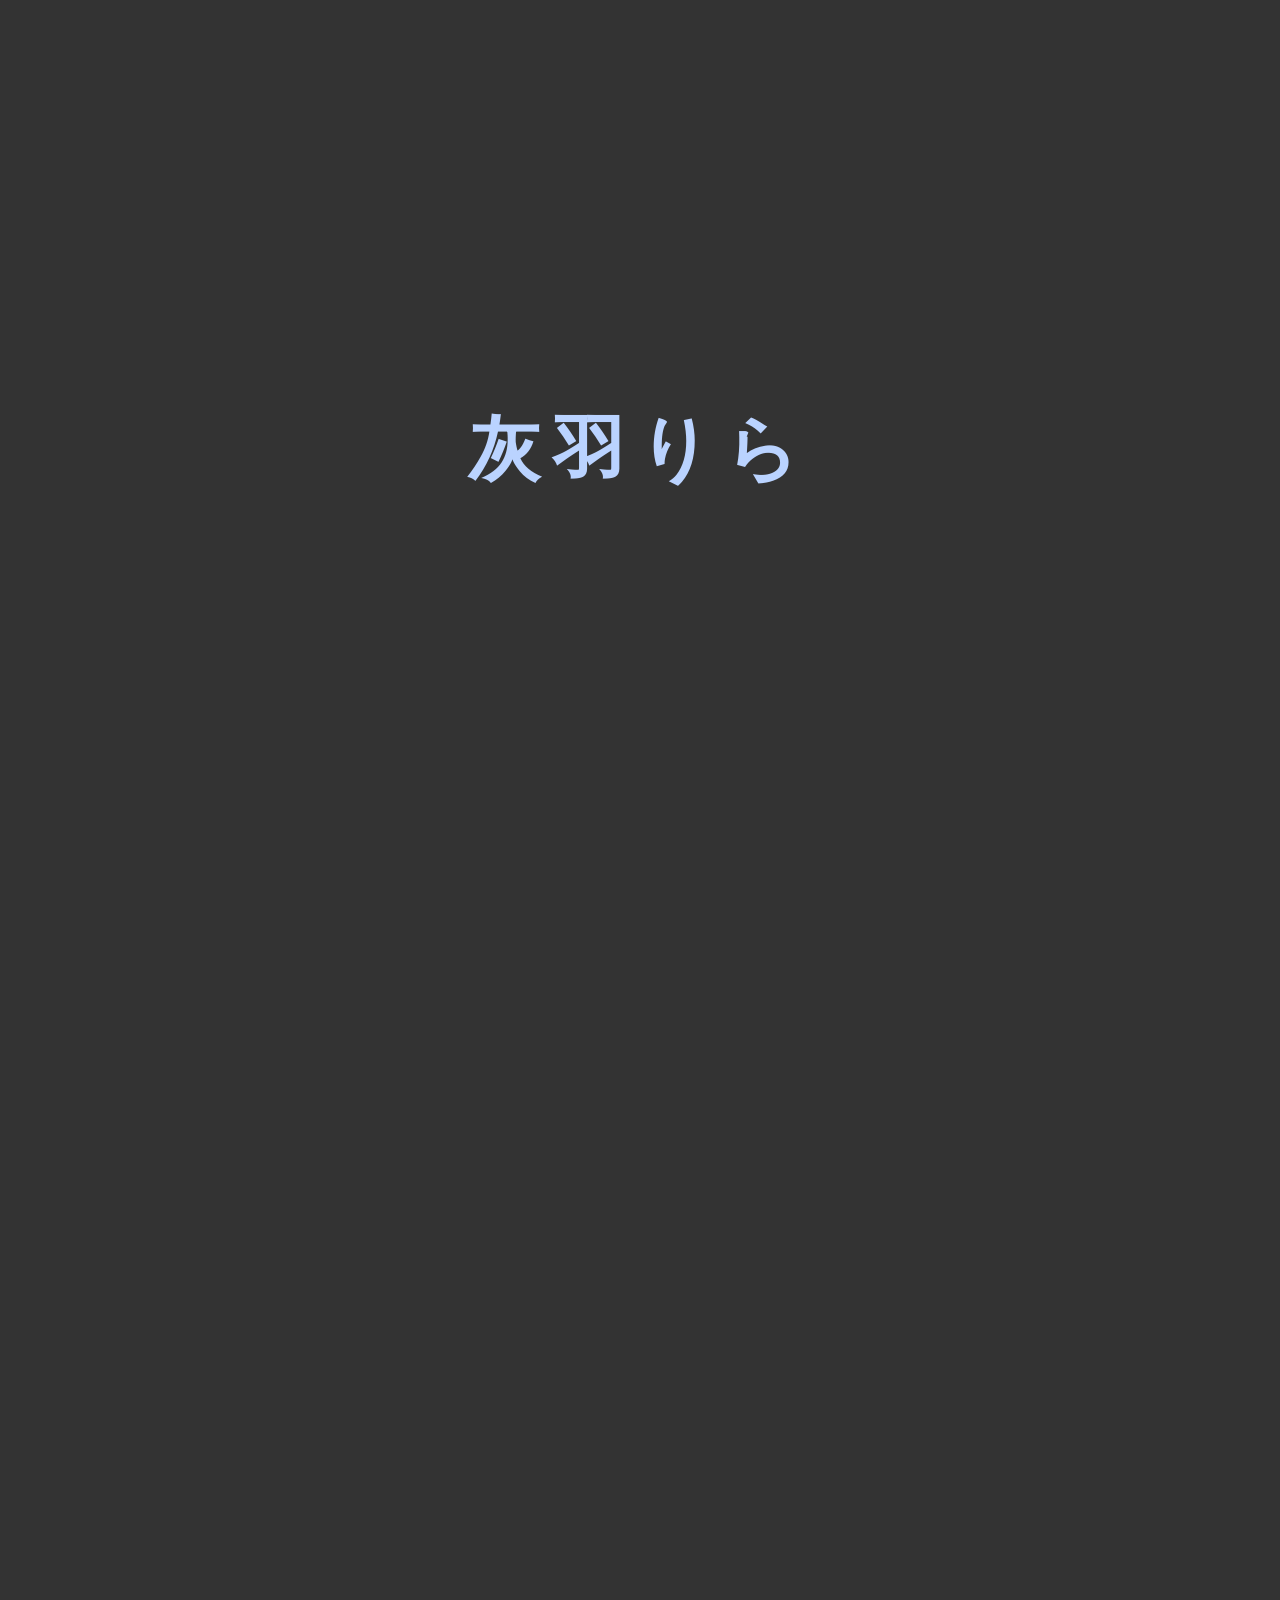
==== index.html @ 58bb19dc "<ホームページ>灰羽りら　HaibaRira;　<対応内容>改修; <詳細>htmlファイル名の変更" ====
<!DOCTYPE html>
<html lang="ja">
<head>
  <meta charset="UTF-8">
  <meta name="viewport" content="width=device-width, initial-scale=1.0">
  <meta name="description" content="天使見習いVTuber、灰羽りらの公式サイト。プロフィールや配信、SNS情報を紹介します。">
  <title>灰羽りら | Official Site</title>
  <link rel="stylesheet" href="./style.css">
  <script src="./script.js" defer></script>
</head>
<body>

  <!-- 追加：最初に表示するイントロ画面 -->
  <div id="intro" aria-label="灰羽りら">
    <p>灰羽りら</p>
  </div>

  <!-- メインコンテンツ -->
  <div id="main-content">

    <!-- ヘッダー -->
    <header class="site-header">
      <a class="logo" href="#home">灰羽りら</a>

      <nav class="global-nav" aria-label="メインナビゲーション">
        <a href="#profile">PROFILE</a>
        <a href="#content">CONTENT</a>
        <a href="#sns">SNS</a>
      </nav>
    </header>

    <main>
      <!-- メインビジュアル：画像2枚をスライド表示 -->
      <section class="hero" id="home" aria-label="メインビジュアル">
        <div class="hero-slides">
          <img
            src="./images/top_bg_01.png"
            class="hero-slide active"
            alt="灰羽りらのメインビジュアル1"
          >
          <img
            src="./images/top_bg_02.png"
            class="hero-slide"
            alt="灰羽りらのメインビジュアル2"
          >
        </div>

        <!-- 追加：画像下部20％に名前を表示 -->
        <div class="hero-name-band">
          <img src="./images/name.png" alt="灰羽りら">
        </div>
      </section>

      <!-- PROFILE -->
      <section class="section profile-section" id="profile">
        <div class="section-heading">
          <p class="section-subtitle">ANGEL IN TRAINING</p>
          <h2>PROFILE</h2>
        </div>

        <div class="profile-content">
          <div class="profile-image">
            <img src="./images/prf_image.png" alt="灰羽りらのプロフィール画像">
          </div>

          <div class="profile-details">
            <h3>灰羽りら</h3>

            <p class="profile-introduction">
              名前はフィル。<br>
              天界を離れて人間界へやってきた天使見習い。<br>
              人間界で配信をするための名は、灰羽りら。<br>
              慣れない文化に戸惑いながらも、日々を過ごしている。<br>
              たくさんの人との出会いを通して、自分だけの魔法を探す旅の途中。<br>
              今日も小さな一歩を踏み出している。
            </p>

            <p class="profile-catchcopy">
              天使見習いとして、あなたに小さな魔法と笑顔を届けます。
            </p>

            <dl class="profile-list">
              <div>
                <dt>本名</dt>
                <dd>フィル</dd>
              </div>
              <div>
                <dt>活動名</dt>
                <dd>灰羽りら（はいばりら）</dd>
              </div>
              <div>
                <dt>年齢</dt>
                <dd>不明</dd>
              </div>
              <div>
                <dt>誕生日</dt>
                <dd>11月11日</dd>
              </div>
              <div>
                <dt>身長</dt>
                <dd>150cm</dd>
              </div>
              <div>
                <dt>体重</dt>
                <dd>40kg前後</dd>
              </div>
              <div>
                <dt>趣味</dt>
                <dd>ゲーム</dd>
              </div>
              <div>
                <dt>好きなもの</dt>
                <dd>ここに好きなものを記載</dd>
              </div>
              <div>
                <dt>嫌いなもの</dt>
                <dd>ここに嫌いなものを記載</dd>
              </div>
            </dl>
          </div>
        </div>
      </section>

      <!-- CONTENT -->
      <section class="section content-section" id="content">
        <div class="section-heading">
          <p class="section-subtitle">WHAT I DO</p>
          <h2>CONTENT</h2>
        </div>

        <div class="content-grid">
          <a class="content-card" href="#sns">
            <span class="content-number">01</span>
            <h3>VIDEO</h3>
            <p>ゲーム配信や動画はこちら。</p>
            <span class="content-arrow">VIEW MORE →</span>
          </a>

          <a class="content-card" href="#sns">
            <span class="content-number">02</span>
            <h3>GALLERY</h3>
            <p>イラストやビジュアルを紹介。</p>
            <span class="content-arrow">VIEW MORE →</span>
          </a>

          <a class="content-card" href="#sns">
            <span class="content-number">03</span>
            <h3>OTHER</h3>
            <p>その他のお知らせや活動情報。</p>
            <span class="content-arrow">VIEW MORE →</span>
          </a>
        </div>
      </section>

      <!-- SNS -->
      <section class="section sns-section" id="sns">
        <div class="section-heading">
          <p class="section-subtitle">LET'S CONNECT</p>
          <h2>SNS</h2>
        </div>

        <p class="sns-description">
          各SNSで活動情報を発信しています。
        </p>

        <div class="sns-links">
          <!-- hrefを自分のSNSアカウントURLに変更してください -->
          <a href="#" target="_blank" rel="noopener noreferrer">X</a>
          <a href="#" target="_blank" rel="noopener noreferrer">YouTube</a>
          <a href="#" target="_blank" rel="noopener noreferrer">Instagram</a>
        </div>
      </section>
    </main>

    <!-- フッター -->
    <footer class="site-footer">
      <!-- 変更：年号を自動表示 -->
      <p>© <span id="current-year"></span> 灰羽りら. All Rights Reserved.</p>
    </footer>

  </div>
</body>
</html>
---- style.css ----
/* ==============================
   ��{�ݒ�
============================== */
:root {
  --background-color: #333333;
  --text-color: #BAD3FF;
  --accent-color: #8DAFFF;
  --sub-background: #292929;
  --border-color: rgba(186, 211, 255, 0.3);
}

* {
  box-sizing: border-box;
}

html {
  scroll-behavior: smooth;
  scroll-padding-top: 80px;
}

body {
  margin: 0;
  background-color: var(--background-color);
  color: var(--text-color);
  font-family:
    "Noto Sans JP",
    "Yu Gothic",
    "Meiryo",
    sans-serif;
  line-height: 1.8;
}

a {
  color: inherit;
  text-decoration: none;
}

img {
  display: block;
  max-width: 100%;
}

p,
h1,
h2,
h3 {
  margin-top: 0;
}

section {
  scroll-margin-top: 80px;
}

/* ==============================
   �ǉ��F�C���g�����
   �y�[�W���J���čŏ��ɕ\��������
============================== */
#intro {
  position: fixed;
  inset: 0;
  z-index: 1000;
  display: flex;
  align-items: center;
  justify-content: center;
  background-color: var(--background-color);
  color: var(--text-color);
  opacity: 1;
  visibility: visible;
  transition:
    opacity 0.8s ease,
    visibility 0.8s ease;
}

#intro p {
  margin: 0;
  font-size: clamp(2rem, 6vw, 4.5rem);
  font-weight: 600;
  letter-spacing: 0.18em;
  animation: intro-name 1.2s ease both;
}

/* �ǉ��F�C���g���̖��O�A�j���[�V���� */
@keyframes intro-name {
  from {
    opacity: 0;
    transform: translateY(12px);
  }

  to {
    opacity: 1;
    transform: translateY(0);
  }
}

/* �ǉ��F�C���g�����t�F�[�h�A�E�g */
#intro.hide {
  opacity: 0;
  visibility: hidden;
  pointer-events: none;
}

/* �ǉ��F���C����ʂ��C���g����ɕ\�� */
#main-content {
  opacity: 0;
  transition: opacity 0.8s ease;
}

#main-content.show {
  opacity: 1;
}

/* ==============================
   �w�b�_�[
============================== */
.site-header {
  position: relative;
  z-index: 10;
  display: flex;
  align-items: center;
  justify-content: space-between;
  gap: 24px;
  min-height: 76px;
  padding: 16px 6%;
  background-color: var(--background-color);
  border-bottom: 1px solid var(--border-color);
}

.logo {
  flex-shrink: 0;
  font-size: 1.3rem;
  font-weight: 700;
  letter-spacing: 0.08em;
}

.global-nav {
  display: flex;
  align-items: center;
  justify-content: flex-end;
  gap: clamp(16px, 3vw, 40px);
}

.global-nav a {
  position: relative;
  padding: 6px 0;
  font-size: 0.85rem;
  letter-spacing: 0.12em;
  transition: color 0.3s ease;
}

.global-nav a::after {
  position: absolute;
  right: 0;
  bottom: 0;
  left: 0;
  height: 1px;
  background-color: var(--accent-color);
  content: "";
  transform: scaleX(0);
  transform-origin: left;
  transition: transform 0.3s ease;
}

.global-nav a:hover {
  color: #ffffff;
}

.global-nav a:hover::after {
  transform: scaleX(1);
}

/* ==============================
   ���C���r�W���A��
============================== */
.hero {
  position: relative;
  height: 70vh;
  min-height: 540px;
  padding: 0;
  overflow: hidden;
  background-color: #191919;
  border-bottom: 1px solid var(--border-color);
}

/* �ǉ��F�X���C�h�摜�̕\���̈� */
.hero-slides {
  position: absolute;
  inset: 0;
}

/* �ǉ��F�摜���d�˂ăt�F�[�h�؂�ւ� */
.hero-slide {
  position: absolute;
  inset: 0;
  width: 100%;
  height: 100%;
  object-fit: cover;
  object-position: center;
  opacity: 0;
  transition: opacity 1s ease-in-out;
}

.hero-slide.active {
  opacity: 1;
}

/* �ǉ��F�摜����20���ɖ��O��\�� */
.hero-name-band {
  position: absolute;
  top: 80%;
  left: 0;
  z-index: 2;
  display: flex;
  align-items: center;
  justify-content: center;
  width: 100%;
  height: 20%;
  padding: 12px 20px;
  background: linear-gradient(
    to bottom,
    rgba(25, 25, 25, 0.05),
    rgba(25, 25, 25, 0.88)
  );
  text-align: center;
}

.hero-name-band img {
  display: block;
  width: auto;
  height: 75%;
  max-width: 80%;
  object-fit: contain;
}

/* ==============================
   ���ʃZ�N�V����
============================== */
.section {
  padding: 100px 8%;
}

.section-heading {
  margin-bottom: 48px;
  text-align: center;
}

.section-subtitle {
  margin-bottom: 6px;
  color: var(--accent-color);
  font-size: 0.75rem;
  letter-spacing: 0.25em;
}

.section-heading h2 {
  margin-bottom: 0;
  font-size: clamp(2rem, 4vw, 3rem);
  font-weight: 600;
  letter-spacing: 0.16em;
}

/* ==============================
   PROFILE
============================== */
.profile-section {
  background-color: var(--background-color);
}

.profile-content {
  display: grid;
  grid-template-columns: minmax(220px, 0.8fr) minmax(0, 1.2fr);
  align-items: start;
  gap: clamp(32px, 6vw, 80px);
  max-width: 1100px;
  margin: 0 auto;
}

.profile-image {
  overflow: hidden;
  background-color: var(--sub-background);
  border: 1px solid var(--border-color);
}

.profile-image img {
  width: 100%;
  height: auto;
  object-fit: cover;
}

.profile-details h3 {
  margin-bottom: 20px;
  font-size: clamp(1.25rem, 2vw, 1.7rem);
  font-weight: 600;
}

.profile-introduction {
  margin-bottom: 24px;
  color: #eeeeee;
  font-size: 0.95rem;
  line-height: 2.1;
}

.profile-catchcopy {
  margin-bottom: 28px;
  padding: 14px 18px;
  border-left: 3px solid var(--accent-color);
  background-color: rgba(186, 211, 255, 0.06);
  font-size: 0.9rem;
}

.profile-list {
  margin: 0;
  border-top: 1px solid var(--border-color);
}

.profile-list > div {
  display: grid;
  grid-template-columns: 120px minmax(0, 1fr);
  gap: 16px;
  padding: 12px 4px;
}

.profile-list dt {
  color: var(--accent-color);
  font-weight: 600;
}

.profile-list dd {
  margin: 0;
  color: #eeeeee;
  overflow-wrap: anywhere;
}

/* ==============================
   CONTENT
============================== */
.content-section {
  background-color: var(--sub-background);
}

.content-grid {
  display: grid;
  grid-template-columns: repeat(3, minmax(0, 1fr));
  gap: 24px;
  max-width: 1100px;
  margin: 0 auto;
}

.content-card {
  position: relative;
  display: flex;
  flex-direction: column;
  min-height: 250px;
  padding: 30px;
  overflow: hidden;
  border: 1px solid var(--border-color);
  background-color: rgba(255, 255, 255, 0.02);
  transition:
    background-color 0.3s ease,
    border-color 0.3s ease,
    transform 0.3s ease;
}

.content-card:hover {
  transform: translateY(-5px);
  border-color: var(--accent-color);
  background-color: rgba(186, 211, 255, 0.07);
}

.content-number {
  margin-bottom: 22px;
  color: var(--accent-color);
  font-size: 0.8rem;
  letter-spacing: 0.12em;
}

.content-card h3 {
  margin-bottom: 12px;
  font-size: 1.4rem;
  letter-spacing: 0.12em;
}

.content-card p {
  margin-bottom: 24px;
  color: #dddddd;
  font-size: 0.9rem;
}

.content-arrow {
  margin-top: auto;
  font-size: 0.75rem;
  letter-spacing: 0.1em;
}

/* ==============================
   SNS
============================== */
.sns-section {
  text-align: center;
}

.sns-description {
  margin-bottom: 30px;
  color: #eeeeee;
}

.sns-links {
  display: flex;
  flex-wrap: wrap;
  justify-content: center;
  gap: 16px;
}

.sns-links a {
  display: flex;
  align-items: center;
  justify-content: center;
  min-width: 150px;
  min-height: 52px;
  padding: 12px 24px;
  border: 1px solid var(--border-color);
  letter-spacing: 0.08em;
  transition:
    color 0.3s ease,
    background-color 0.3s ease,
    border-color 0.3s ease;
}

.sns-links a:hover {
  color: var(--background-color);
  background-color: var(--text-color);
  border-color: var(--text-color);
}

/* ==============================
   �t�b�^�[
============================== */
.site-footer {
  padding: 24px 6%;
  border-top: 1px solid var(--border-color);
  background-color: #292929;
  text-align: center;
}

.site-footer p {
  margin: 0;
  color: #cccccc;
  font-size: 0.8rem;
  letter-spacing: 0.04em;
}

/* ==============================
   �X�}�[�g�t�H���Ή�
============================== */
@media (max-width: 768px) {
  .site-header {
    flex-direction: column;
    gap: 10px;
    padding: 16px 5%;
  }

  .global-nav {
    flex-wrap: wrap;
    justify-content: center;
    gap: 12px 24px;
  }

  .global-nav a {
    font-size: 0.78rem;
  }

  .hero {
    height: 60vh;
    min-height: 360px;
  }

  .hero-slide {
    object-position: center;
  }

  .section {
    padding: 72px 6%;
  }

  .section-heading {
    margin-bottom: 32px;
  }

  .profile-content {
    grid-template-columns: 1fr;
    gap: 28px;
  }

  .profile-image {
    width: min(100%, 360px);
    margin: 0 auto;
  }

  .profile-list > div {
    grid-template-columns: 100px minmax(0, 1fr);
    gap: 12px;
  }

  .content-grid {
    grid-template-columns: 1fr;
    gap: 16px;
  }

  .content-card {
    min-height: 210px;
  }

  .sns-links {
    flex-direction: column;
    align-items: stretch;
  }

  .sns-links a {
    width: 100%;
  }
}

/* �������T����ݒ�̒[���ł̓A�j���[�V������Z�k */
@media (prefers-reduced-motion: reduce) {
  html {
    scroll-behavior: auto;
  }

  *,
  *::before,
  *::after {
    animation-duration: 0.01ms !important;
    transition-duration: 0.01ms !important;
  }
}
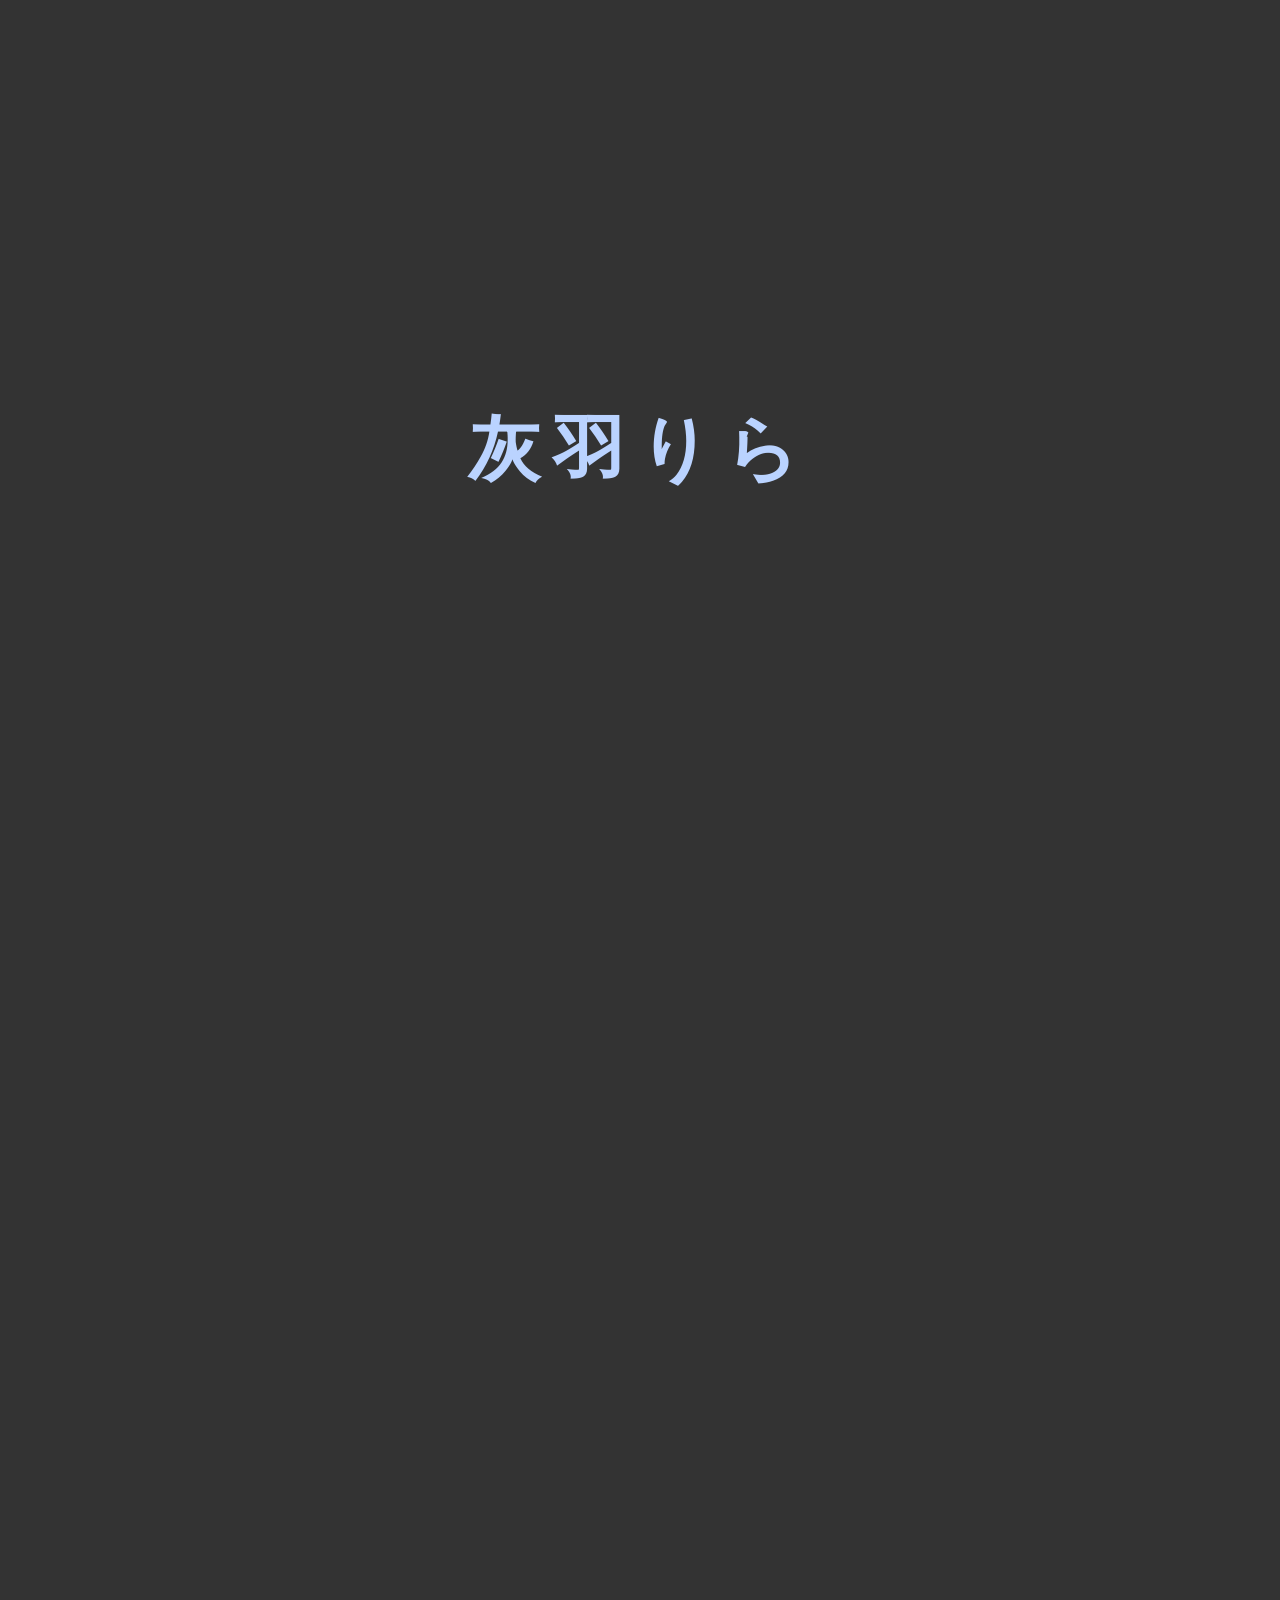
==== commit 1dd04d96: "<ホームページ>灰羽りら　HaibaRira;　<対応内容>改修; <詳細>htmlファイル名の変更" ====
--- a/index.html
+++ b/index.html
@@ -60,7 +60,7 @@
 
         <div class="profile-content">
           <div class="profile-image">
-            <img src="./images/prf_image.png" alt="灰羽りらのプロフィール画像">
+            <img src="./images/prf_whole body.png" alt="灰羽りらのプロフィール画像">
           </div>
 
           <div class="profile-details">
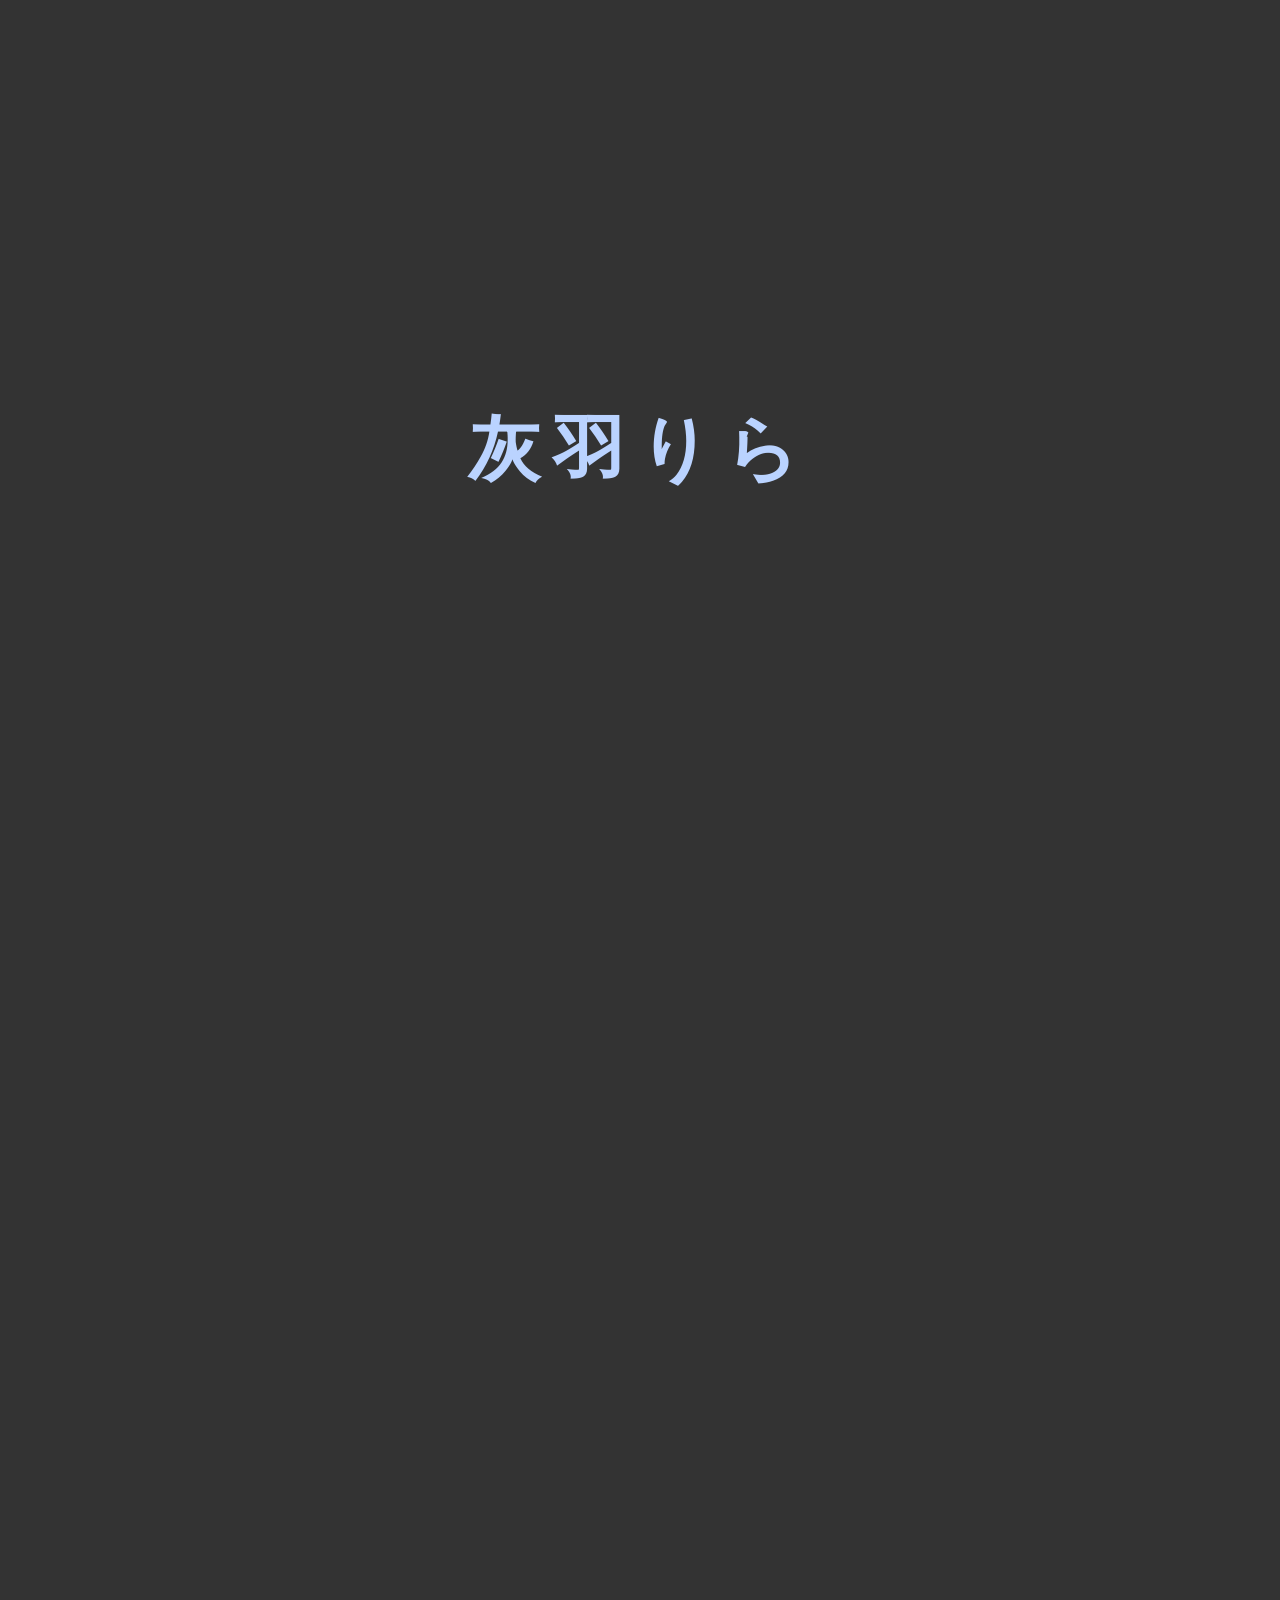
==== commit 958054cd: "<ホームページ>灰羽りら　HaibaRira;　<対応内容>改修; <詳細>大幅に" ====
--- a/index.html
+++ b/index.html
@@ -25,7 +25,18 @@
       <nav class="global-nav" aria-label="メインナビゲーション">
         <a href="#profile">PROFILE</a>
         <a href="#content">CONTENT</a>
-        <a href="#sns">SNS</a>
+        <a href="https://www.youtube.com/@HaibaRira" target="_blank" rel="noopener noreferrer">
+          <img 
+            src="./images/icon_youtube.png"  
+            class="icon_youtube"
+            alt="YouTube">
+        </a>
+        <a href="https://x.com/haibarira?s=11&t=KI-NgCeRI2NvnYK7q0NhXQ" target="_blank" rel="noopener noreferrer">
+          <img 
+            src="./images/icon_X.png"  
+            class="icon_X"
+            alt="X">
+        </a>
       </nav>
     </header>
 
@@ -47,14 +58,13 @@
 
         <!-- 追加：画像下部20％に名前を表示 -->
         <div class="hero-name-band">
-          <img src="./images/name.png" alt="灰羽りら">
+          <img src="./images/name_03.png" alt="灰羽りら">
         </div>
       </section>
 
       <!-- PROFILE -->
       <section class="section profile-section" id="profile">
         <div class="section-heading">
-          <p class="section-subtitle">ANGEL IN TRAINING</p>
           <h2>PROFILE</h2>
         </div>
 
@@ -64,7 +74,9 @@
           </div>
 
           <div class="profile-details">
-            <h3>灰羽りら</h3>
+            <h3>灰羽りら
+              <span class="profile-kana">Haiba Rira</span>
+            </h3>
 
             <p class="profile-introduction">
               名前はフィル。<br>
@@ -73,10 +85,6 @@
               慣れない文化に戸惑いながらも、日々を過ごしている。<br>
               たくさんの人との出会いを通して、自分だけの魔法を探す旅の途中。<br>
               今日も小さな一歩を踏み出している。
-            </p>
-
-            <p class="profile-catchcopy">
-              天使見習いとして、あなたに小さな魔法と笑顔を届けます。
             </p>
 
             <dl class="profile-list">
@@ -132,14 +140,14 @@
           <a class="content-card" href="#sns">
             <span class="content-number">01</span>
             <h3>VIDEO</h3>
-            <p>ゲーム配信や動画はこちら。</p>
+            <p>ゲーム配信や動画。</p>
             <span class="content-arrow">VIEW MORE →</span>
           </a>
 
           <a class="content-card" href="#sns">
             <span class="content-number">02</span>
             <h3>GALLERY</h3>
-            <p>イラストやビジュアルを紹介。</p>
+            <p>イラストやビジュアル。</p>
             <span class="content-arrow">VIEW MORE →</span>
           </a>
 
@@ -155,19 +163,12 @@
       <!-- SNS -->
       <section class="section sns-section" id="sns">
         <div class="section-heading">
-          <p class="section-subtitle">LET'S CONNECT</p>
           <h2>SNS</h2>
         </div>
 
-        <p class="sns-description">
-          各SNSで活動情報を発信しています。
-        </p>
-
         <div class="sns-links">
-          <!-- hrefを自分のSNSアカウントURLに変更してください -->
-          <a href="#" target="_blank" rel="noopener noreferrer">X</a>
-          <a href="#" target="_blank" rel="noopener noreferrer">YouTube</a>
-          <a href="#" target="_blank" rel="noopener noreferrer">Instagram</a>
+          <a href="https://www.youtube.com/@HaibaRira" target="_blank" rel="noopener noreferrer">YouTube</a>
+          <a href="https://x.com/haibarira?s=11&t=KI-NgCeRI2NvnYK7q0NhXQ" target="_blank" rel="noopener noreferrer">X</a>
         </div>
       </section>
     </main>
--- a/style.css
+++ b/style.css
@@ -113,16 +113,20 @@
    �w�b�_�[
 ============================== */
 .site-header {
-  position: relative;
+  position: absolute;
+  top: 0;
+  left: 0;
   z-index: 10;
   display: flex;
   align-items: center;
   justify-content: space-between;
   gap: 24px;
+  width: 100%;
   min-height: 76px;
   padding: 16px 6%;
-  background-color: var(--background-color);
-  border-bottom: 1px solid var(--border-color);
+  background-color: rgba(25, 25, 25, 0.25);
+  border-bottom: 1px solid rgba(186, 211, 255, 0.2);
+  color: #ffffff;
 }
 
 .logo {
@@ -168,6 +172,20 @@
   transform: scaleX(1);
 }
 
+.icon_youtube {
+  width: 42px;
+  height: 33px;
+  display: block;
+  background-repeat: no-repeat;
+}
+
+.icon_X {
+  width: 25px;
+  height: 18px;
+  display: block;
+  background-repeat: no-repeat;
+}
+
 /* ==============================
    ���C���r�W���A��
 ============================== */
@@ -175,6 +193,7 @@
   position: relative;
   height: 70vh;
   min-height: 540px;
+  margin-top: 0;
   padding: 0;
   overflow: hidden;
   background-color: #191919;
@@ -214,7 +233,7 @@
   justify-content: center;
   width: 100%;
   height: 20%;
-  padding: 12px 20px;
+  padding: 0;
   background: linear-gradient(
     to bottom,
     rgba(25, 25, 25, 0.05),
@@ -225,9 +244,9 @@
 
 .hero-name-band img {
   display: block;
-  width: auto;
-  height: 75%;
-  max-width: 80%;
+  width: 80%;
+  height: 95%;
+  max-width: 100%;
   object-fit: contain;
 }
 
@@ -239,21 +258,14 @@
 }
 
 .section-heading {
-  margin-bottom: 48px;
+  margin-bottom: 30px;
   text-align: center;
-}
-
-.section-subtitle {
-  margin-bottom: 6px;
-  color: var(--accent-color);
-  font-size: 0.75rem;
-  letter-spacing: 0.25em;
 }
 
 .section-heading h2 {
   margin-bottom: 0;
-  font-size: clamp(2rem, 4vw, 3rem);
-  font-weight: 600;
+  font-size: clamp(1.2rem, 2.5vw, 1.75rem);
+  font-weight: 500;
   letter-spacing: 0.16em;
 }
 
@@ -275,20 +287,29 @@
 
 .profile-image {
   overflow: hidden;
-  background-color: var(--sub-background);
-  border: 1px solid var(--border-color);
 }
 
 .profile-image img {
-  width: 100%;
+  width: 70%;
   height: auto;
   object-fit: cover;
 }
 
 .profile-details h3 {
   margin-bottom: 20px;
-  font-size: clamp(1.25rem, 2vw, 1.7rem);
-  font-weight: 600;
+  font-size: clamp(2.5rem, 4vw, 3.4rem);
+  font-weight: 500;
+  padding: 14px 18px;
+  border-left: 3px solid var(--accent-color);
+  background-color: rgba(186, 211, 255, 0.06);
+}
+
+.profile-kana {
+  margin-left: 2px;
+  font-size: clamp(1.1rem, 1.8vw, 1.5rem);
+  font-weight: 400;
+  vertical-align: baseline;
+  letter-spacing: 0.08em;
 }
 
 .profile-introduction {
@@ -296,14 +317,6 @@
   color: #eeeeee;
   font-size: 0.95rem;
   line-height: 2.1;
-}
-
-.profile-catchcopy {
-  margin-bottom: 28px;
-  padding: 14px 18px;
-  border-left: 3px solid var(--accent-color);
-  background-color: rgba(186, 211, 255, 0.06);
-  font-size: 0.9rem;
 }
 
 .profile-list {
@@ -395,11 +408,8 @@
 ============================== */
 .sns-section {
   text-align: center;
-}
-
-.sns-description {
-  margin-bottom: 30px;
-  color: #eeeeee;
+  padding-top: 30px;
+  padding-bottom: 70px;
 }
 
 .sns-links {
@@ -452,6 +462,7 @@
 ============================== */
 @media (max-width: 768px) {
   .site-header {
+    position: relative;
     flex-direction: column;
     gap: 10px;
     padding: 16px 5%;
@@ -492,6 +503,11 @@
   .profile-image {
     width: min(100%, 360px);
     margin: 0 auto;
+  }
+
+  .profile-kana {
+    font-size: 1.1rem;
+    margin-left: 8px;
   }
 
   .profile-list > div {
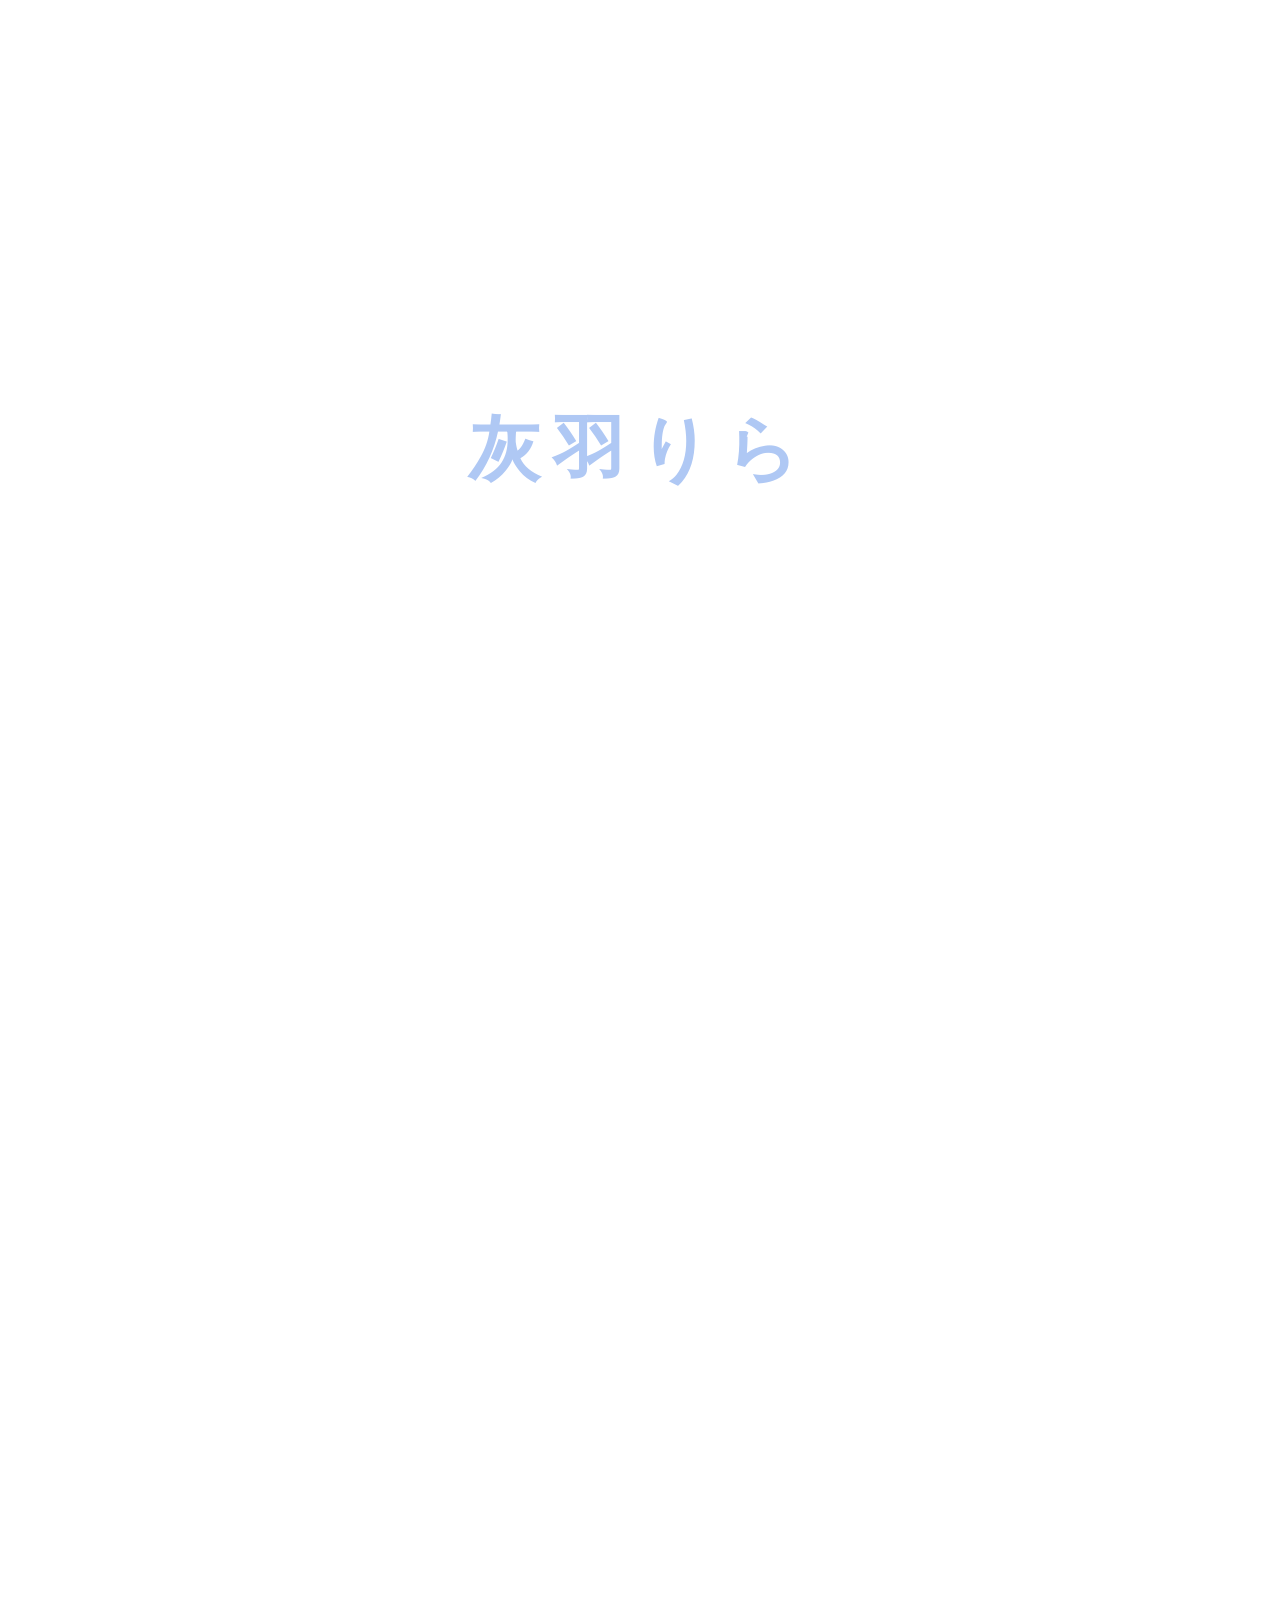
==== commit 79a4fa00: "<ホームページ>灰羽りら　HaibaRira;　<対応内容>改修; <詳細>prf画像の差し替え、css(ダーク→ホワイト系に）、htmlの不要部分の削除" ====
--- a/index.html
+++ b/index.html
@@ -20,20 +20,28 @@
 
     <!-- ヘッダー -->
     <header class="site-header">
-      <a class="logo" href="#home">灰羽りら</a>
+      <!-- PCは文字、スマホは画像に切り替え -->
+      <a class="logo" href="#home" aria-label="灰羽りら">
+        <span class="logo-text">灰羽りら</span>
+        <img class="logo-image" src="./images/name_03.png" alt="灰羽りら">
+      </a>
 
       <nav class="global-nav" aria-label="メインナビゲーション">
         <a href="#profile">PROFILE</a>
         <a href="#content">CONTENT</a>
-        <a href="https://www.youtube.com/@HaibaRira" target="_blank" rel="noopener noreferrer">
-          <img 
-            src="./images/icon_youtube.png"  
+
+        <a href="https://www.youtube.com/@HaibaRira"
+          target="_blank" rel="noopener noreferrer">
+          <img
+            src="./images/icon_youtube.png"
             class="icon_youtube"
             alt="YouTube">
         </a>
-        <a href="https://x.com/haibarira?s=11&t=KI-NgCeRI2NvnYK7q0NhXQ" target="_blank" rel="noopener noreferrer">
-          <img 
-            src="./images/icon_X.png"  
+
+        <a href="https://x.com/haibarira?s=11&t=KI-NgCeRI2NvnYK7q0NhXQ"
+          target="_blank" rel="noopener noreferrer">
+          <img
+            src="./images/icon_X.png"
             class="icon_X"
             alt="X">
         </a>
@@ -132,27 +140,23 @@
       <!-- CONTENT -->
       <section class="section content-section" id="content">
         <div class="section-heading">
-          <p class="section-subtitle">WHAT I DO</p>
           <h2>CONTENT</h2>
         </div>
 
         <div class="content-grid">
           <a class="content-card" href="#sns">
-            <span class="content-number">01</span>
             <h3>VIDEO</h3>
             <p>ゲーム配信や動画。</p>
             <span class="content-arrow">VIEW MORE →</span>
           </a>
 
           <a class="content-card" href="#sns">
-            <span class="content-number">02</span>
             <h3>GALLERY</h3>
             <p>イラストやビジュアル。</p>
             <span class="content-arrow">VIEW MORE →</span>
           </a>
 
           <a class="content-card" href="#sns">
-            <span class="content-number">03</span>
             <h3>OTHER</h3>
             <p>その他のお知らせや活動情報。</p>
             <span class="content-arrow">VIEW MORE →</span>
--- a/style.css
+++ b/style.css
@@ -2,10 +2,10 @@
    ��{�ݒ�
 ============================== */
 :root {
-  --background-color: #333333;
-  --text-color: #BAD3FF;
+  --background-color: #fff;
+  --text-color: rgb(175, 200, 244);
   --accent-color: #8DAFFF;
-  --sub-background: #292929;
+  --sub-background: #a1bdff5d;
   --border-color: rgba(186, 211, 255, 0.3);
 }
 
@@ -129,11 +129,22 @@
   color: #ffffff;
 }
 
+/* ���S�̊�{�ݒ� */
 .logo {
+  display: flex;
+  align-items: center;
   flex-shrink: 0;
   font-size: 1.3rem;
   font-weight: 700;
   letter-spacing: 0.08em;
+}
+
+/* PC�ł͉摜���S���\�� */
+.logo-image {
+  display: none;
+  width: 150px;
+  height: auto;
+  max-width: 100%;
 }
 
 .global-nav {
@@ -191,8 +202,9 @@
 ============================== */
 .hero {
   position: relative;
-  height: 70vh;
-  min-height: 540px;
+  height: auto;
+  min-height: 0;
+  aspect-ratio: 16 / 9;
   margin-top: 0;
   padding: 0;
   overflow: hidden;
@@ -204,6 +216,12 @@
 .hero-slides {
   position: absolute;
   inset: 0;
+}
+
+/* top_bg_01.png �����������L���� */
+.hero-slide[src*="top_bg_01.png"] {
+  object-fit: cover;
+  transform: scale(1.1);
 }
 
 /* �ǉ��F�摜���d�˂ăt�F�[�h�؂�ւ� */
@@ -212,7 +230,7 @@
   inset: 0;
   width: 100%;
   height: 100%;
-  object-fit: cover;
+  object-fit: contain;
   object-position: center;
   opacity: 0;
   transition: opacity 1s ease-in-out;
@@ -255,6 +273,7 @@
 ============================== */
 .section {
   padding: 100px 8%;
+  padding-top: 40px;
 }
 
 .section-heading {
@@ -265,7 +284,6 @@
 .section-heading h2 {
   margin-bottom: 0;
   font-size: clamp(1.2rem, 2.5vw, 1.75rem);
-  font-weight: 500;
   letter-spacing: 0.16em;
 }
 
@@ -286,18 +304,22 @@
 }
 
 .profile-image {
-  overflow: hidden;
+  width: 100%;
+  display: flex;
+  justify-content: center;
+  align-items: flex-start;
 }
 
 .profile-image img {
+  display: block;
   width: 70%;
   height: auto;
-  object-fit: cover;
+  object-fit: contain;
 }
 
 .profile-details h3 {
   margin-bottom: 20px;
-  font-size: clamp(2.5rem, 4vw, 3.4rem);
+  font-size: clamp(1.4rem, 2.9vw, 2.3rem);
   font-weight: 500;
   padding: 14px 18px;
   border-left: 3px solid var(--accent-color);
@@ -306,7 +328,7 @@
 
 .profile-kana {
   margin-left: 2px;
-  font-size: clamp(1.1rem, 1.8vw, 1.5rem);
+  font-size: clamp(0.7rem, 1.4vw, 1.1rem);
   font-weight: 400;
   vertical-align: baseline;
   letter-spacing: 0.08em;
@@ -314,14 +336,15 @@
 
 .profile-introduction {
   margin-bottom: 24px;
-  color: #eeeeee;
-  font-size: 0.95rem;
+  color: #1b1b1bbb;
+  font-size: 0.75rem;
   line-height: 2.1;
 }
 
 .profile-list {
   margin: 0;
   border-top: 1px solid var(--border-color);
+  font-size: 0.75rem;
 }
 
 .profile-list > div {
@@ -338,7 +361,7 @@
 
 .profile-list dd {
   margin: 0;
-  color: #eeeeee;
+  color: #1b1b1bbb;
   overflow-wrap: anywhere;
 }
 
@@ -347,6 +370,7 @@
 ============================== */
 .content-section {
   background-color: var(--sub-background);
+  padding-bottom: 70px;
 }
 
 .content-grid {
@@ -362,10 +386,10 @@
   display: flex;
   flex-direction: column;
   min-height: 250px;
-  padding: 30px;
+  padding: 20px;
   overflow: hidden;
-  border: 1px solid var(--border-color);
-  background-color: rgba(255, 255, 255, 0.02);
+  border: 2px solid var(--border-color);
+  background-color: rgba(231, 243, 251, 0.83);
   transition:
     background-color 0.3s ease,
     border-color 0.3s ease,
@@ -374,32 +398,27 @@
 
 .content-card:hover {
   transform: translateY(-5px);
-  border-color: var(--accent-color);
-  background-color: rgba(186, 211, 255, 0.07);
-}
-
-.content-number {
-  margin-bottom: 22px;
-  color: var(--accent-color);
-  font-size: 0.8rem;
-  letter-spacing: 0.12em;
+  color: var(--background-color);
+  background-color: var(--text-color);
+  border-color: var(--text-color);
 }
 
 .content-card h3 {
   margin-bottom: 12px;
   font-size: 1.4rem;
+  font-weight: 500;
   letter-spacing: 0.12em;
 }
 
 .content-card p {
   margin-bottom: 24px;
-  color: #dddddd;
-  font-size: 0.9rem;
+  color: #1b1b1bbb;
+  font-size: 0.75rem;
 }
 
 .content-arrow {
   margin-top: auto;
-  font-size: 0.75rem;
+  font-size: 0.9rem;
   letter-spacing: 0.1em;
 }
 
@@ -408,7 +427,6 @@
 ============================== */
 .sns-section {
   text-align: center;
-  padding-top: 30px;
   padding-bottom: 70px;
 }
 
@@ -426,7 +444,7 @@
   min-width: 150px;
   min-height: 52px;
   padding: 12px 24px;
-  border: 1px solid var(--border-color);
+  border: 2px solid var(--border-color);
   letter-spacing: 0.08em;
   transition:
     color 0.3s ease,
@@ -446,13 +464,13 @@
 .site-footer {
   padding: 24px 6%;
   border-top: 1px solid var(--border-color);
-  background-color: #292929;
+  background-color: #a1bdff5d;
   text-align: center;
 }
 
 .site-footer p {
   margin: 0;
-  color: #cccccc;
+  color: #1b1b1bbb;
   font-size: 0.8rem;
   letter-spacing: 0.04em;
 }
@@ -461,26 +479,46 @@
    �X�}�[�g�t�H���Ή�
 ============================== */
 @media (max-width: 768px) {
+  /* �w�b�_�[���摜�̏�ɏd�˂� */
   .site-header {
-    position: relative;
-    flex-direction: column;
-    gap: 10px;
-    padding: 16px 5%;
-  }
-
+    position: absolute;
+    top: 0;
+    left: 0;
+    z-index: 10;
+    display: flex;
+    flex-direction: row;
+    justify-content: center;
+    align-items: center;
+    width: 100%;
+    min-height: 60px;
+    padding: 10px 3%;
+    background-color: rgba(25, 25, 25, 0.25);
+    border-bottom: 2px solid rgba(186, 211, 255, 0.2);
+    color: #ffffff;
+  }
+
+  /* �X�}�z�ł͕����̖��O���\�� */
+  .logo-text {
+    display: none;
+  }
+
+  /* �X�}�z�ł͉摜�̖��O��\�� */
+  .logo-image {
+    display: block;
+    width: 110px;
+    height: auto;
+    max-width: 100%;
+  }
+
+  /* �i�r�Q�[�V������SNS�A�C�R�������ׂĔ�\�� */
   .global-nav {
-    flex-wrap: wrap;
-    justify-content: center;
-    gap: 12px 24px;
-  }
-
-  .global-nav a {
-    font-size: 0.78rem;
+    display: none;
   }
 
   .hero {
-    height: 60vh;
-    min-height: 360px;
+    height: auto;
+    min-height: 0;
+    aspect-ratio: 16 / 9;
   }
 
   .hero-slide {
@@ -501,12 +539,25 @@
   }
 
   .profile-image {
-    width: min(100%, 360px);
+    width: 100%;
     margin: 0 auto;
+    display: flex;
+    justify-content: center;
+    align-items: flex-start;
+    overflow: visible;
+  }
+
+  .profile-image img {
+    display: block;
+    width: 70%;
+    max-width: 360px;
+    height: auto;
+    margin: 0 auto;
+    object-fit: contain;
   }
 
   .profile-kana {
-    font-size: 1.1rem;
+    font-size: 0.8rem;
     margin-left: 8px;
   }
 
@@ -515,13 +566,28 @@
     gap: 12px;
   }
 
+  /* CONTENT�F�X�}�z�ł��J�[�h3���������тɂ��� */
   .content-grid {
-    grid-template-columns: 1fr;
-    gap: 16px;
+    grid-template-columns: repeat(3, minmax(0, 1fr));
+    gap: clamp(4px, 2vw, 12px);
   }
 
   .content-card {
-    min-height: 210px;
+    min-width: 0;
+    min-height: 150px;
+    padding: clamp(6px, 2vw, 12px);
+  }
+
+  /* CONTENT�F��ʕ��ɍ��킹�ĕ����T�C�Y���������� */
+  .content-card h3 {
+    font-size: clamp(0.65rem, 2.5vw, 1rem);
+    overflow-wrap: anywhere;
+  }
+
+  .content-arrow {
+    font-size: clamp(0.47rem, 1.8vw, 0.9rem);
+    letter-spacing: 0;
+    overflow-wrap: anywhere;
   }
 
   .sns-links {
@@ -547,3 +613,46 @@
     transition-duration: 0.01ms !important;
   }
 }
+
+
+
+/* �X�}�z�̃w�b�_�[���摜�����ɂ��A�w�i�𓧉� */
+@media screen and (max-width: 768px) {
+  /* �w�b�_�[���̂𓧖��ɂ��� */
+  .site-header {
+    position: absolute;
+    top: 0;
+    left: 0;
+    z-index: 10;
+
+    display: flex !important;
+    justify-content: flex-start !important;
+    align-items: center !important;
+
+    width: 100%;
+    min-height: 60px;
+    padding: 10px 3%;
+
+    background-color: rgba(25, 25, 25, 0.15) !important;
+    border-bottom: none !important;
+    box-shadow: none !important;
+  }
+
+  /* �����̖��O�͔�\�� */
+  .site-header .logo-text {
+    display: none !important;
+  }
+
+  /* �摜�̖��O�����\�� */
+  .site-header .logo-image {
+    display: block !important;
+    width: 110px;
+    height: auto;
+    max-width: 100%;
+  }
+
+  /* PROFILE�ECONTENT�ESNS�A�C�R�����܂Ƃ߂Ĕ�\�� */
+  .site-header .global-nav {
+    display: none !important;
+  }
+}
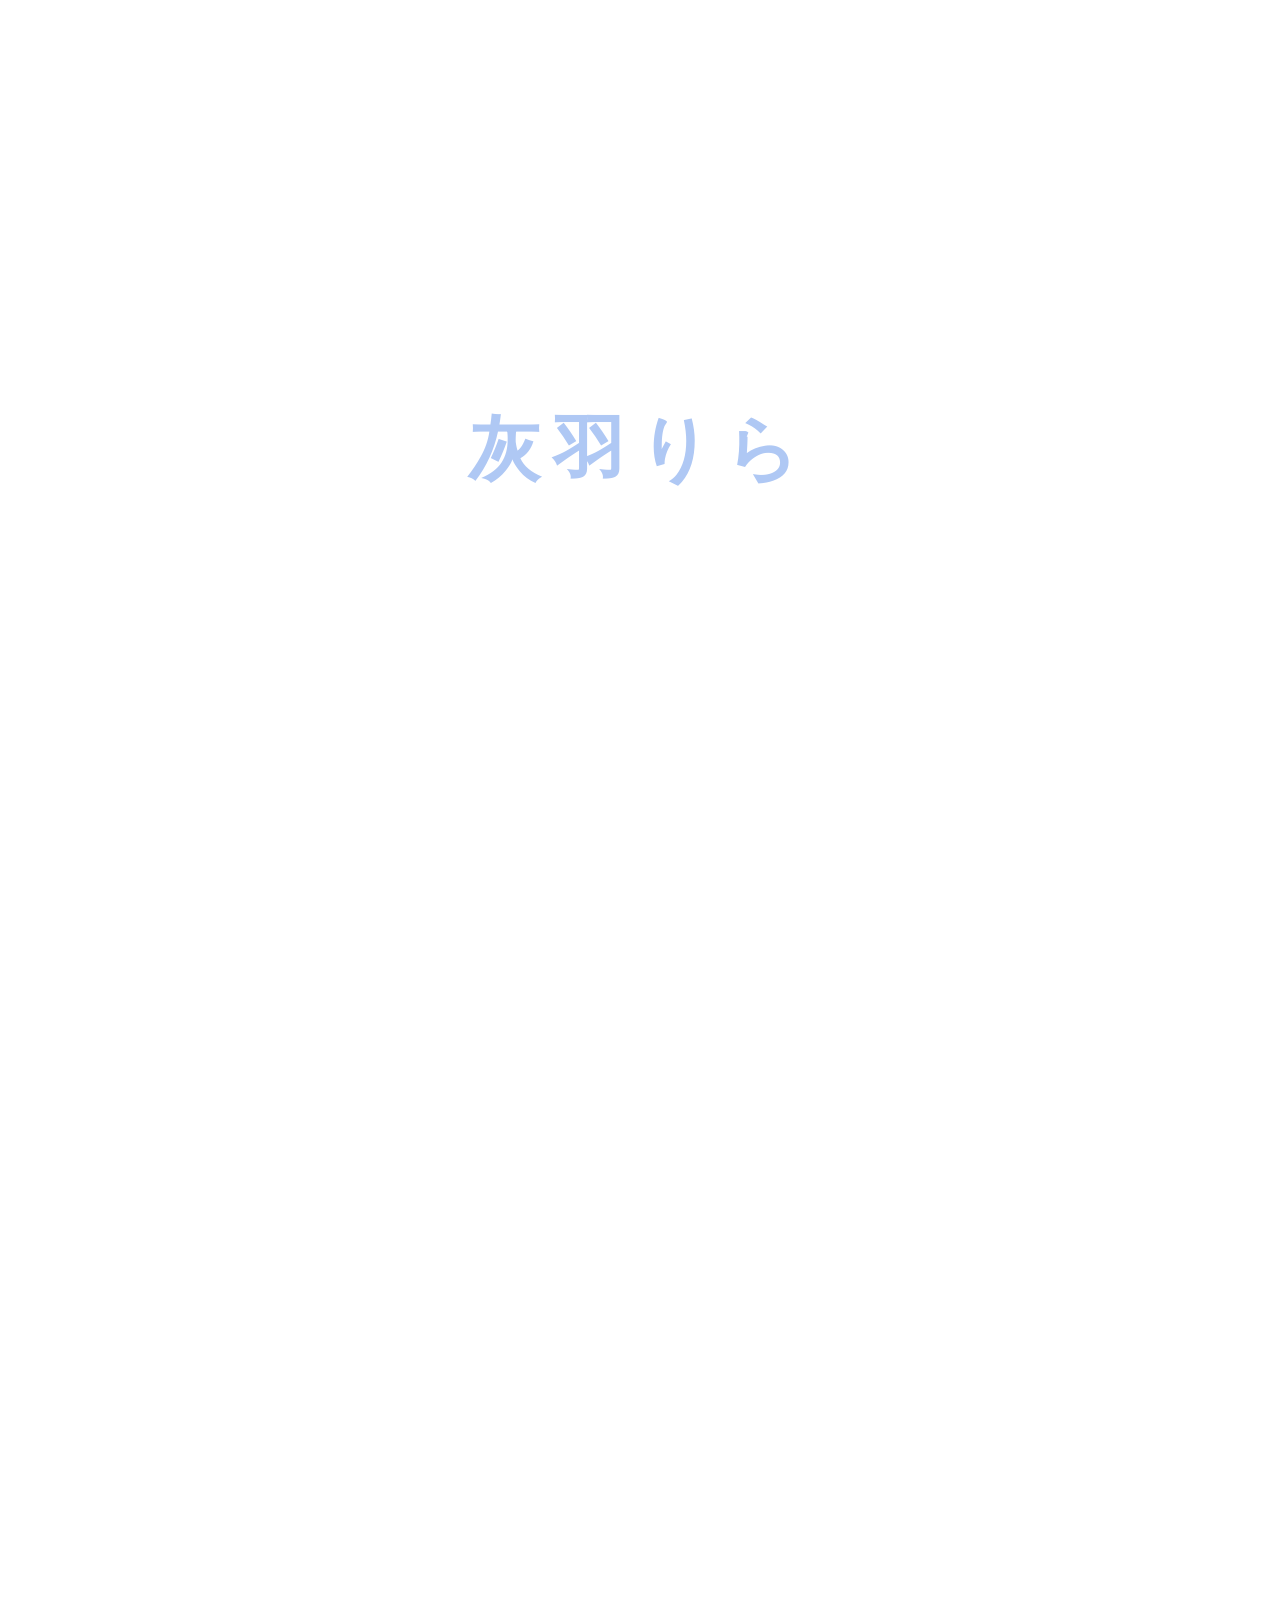
==== commit 060c16ae: "<ホームページ>灰羽りら　HaibaRira;　<対応内容>改修" ====
--- a/index.html
+++ b/index.html
@@ -3,14 +3,24 @@
 <head>
   <meta charset="UTF-8">
   <meta name="viewport" content="width=device-width, initial-scale=1.0">
-  <meta name="description" content="天使見習いVTuber、灰羽りらの公式サイト。プロフィールや配信、SNS情報を紹介します。">
+
+  <meta
+    name="description"
+    content="天使見習いVTuber、灰羽りらの公式サイト。プロフィールや配信、SNS情報を紹介します。"
+  >
+
   <title>灰羽りら | Official Site</title>
+
+  <!-- CSS -->
   <link rel="stylesheet" href="./style.css">
+
+  <!-- JavaScript：イントロ、画像スライド、年号表示など -->
   <script src="./script.js" defer></script>
 </head>
+
 <body>
 
-  <!-- 追加：最初に表示するイントロ画面 -->
+  <!-- 最初に表示するイントロ画面 -->
   <div id="intro" aria-label="灰羽りら">
     <p>灰羽りら</p>
   </div>
@@ -20,69 +30,111 @@
 
     <!-- ヘッダー -->
     <header class="site-header">
-      <!-- PCは文字、スマホは画像に切り替え -->
+
+      <!-- PCでは文字、スマホでは画像を表示 -->
       <a class="logo" href="#home" aria-label="灰羽りら">
         <span class="logo-text">灰羽りら</span>
-        <img class="logo-image" src="./images/name_03.png" alt="灰羽りら">
+        <img
+          class="logo-image"
+          src="./images/name_03.png"
+          alt="灰羽りら"
+        >
       </a>
 
       <nav class="global-nav" aria-label="メインナビゲーション">
         <a href="#profile">PROFILE</a>
         <a href="#content">CONTENT</a>
 
-        <a href="https://www.youtube.com/@HaibaRira"
-          target="_blank" rel="noopener noreferrer">
+        <a
+          href="https://www.youtube.com/@HaibaRira"
+          target="_blank"
+          rel="noopener noreferrer"
+          aria-label="YouTube"
+        >
           <img
             src="./images/icon_youtube.png"
-            class="icon_youtube"
-            alt="YouTube">
+            class="icon-youtube"
+            alt="YouTube"
+          >
         </a>
 
-        <a href="https://x.com/haibarira?s=11&t=KI-NgCeRI2NvnYK7q0NhXQ"
-          target="_blank" rel="noopener noreferrer">
+        <a
+          href="https://x.com/haibarira?s=11&t=KI-NgCeRI2NvnYK7q0NhXQ"
+          target="_blank"
+          rel="noopener noreferrer"
+          aria-label="X"
+        >
           <img
             src="./images/icon_X.png"
-            class="icon_X"
-            alt="X">
+            class="icon-x"
+            alt="X"
+          >
         </a>
       </nav>
+
     </header>
 
     <main>
-      <!-- メインビジュアル：画像2枚をスライド表示 -->
-      <section class="hero" id="home" aria-label="メインビジュアル">
+
+      <!-- メインビジュアル -->
+      <section
+        class="hero"
+        id="home"
+        aria-label="メインビジュアル"
+      >
         <div class="hero-slides">
+
           <img
             src="./images/top_bg_01.png"
             class="hero-slide active"
             alt="灰羽りらのメインビジュアル1"
           >
+
           <img
             src="./images/top_bg_02.png"
             class="hero-slide"
             alt="灰羽りらのメインビジュアル2"
           >
-        </div>
-
-        <!-- 追加：画像下部20％に名前を表示 -->
+
+        </div>
+
+        <!-- メイン画像の下部に名前画像を表示 -->
         <div class="hero-name-band">
-          <img src="./images/name_03.png" alt="灰羽りら">
-        </div>
-      </section>
+          <img
+            src="./images/name_03.png"
+            alt="灰羽りら"
+          >
+        </div>
+      </section>
+
+      <!-- PROFILE・SNS共通の固定背景 -->
+      <div
+        class="profile-sns-background"
+        aria-hidden="true"
+      ></div>
 
       <!-- PROFILE -->
       <section class="section profile-section" id="profile">
+
         <div class="section-heading">
           <h2>PROFILE</h2>
         </div>
 
         <div class="profile-content">
+
+          <!-- プロフィール画像 -->
           <div class="profile-image">
-            <img src="./images/prf_whole body.png" alt="灰羽りらのプロフィール画像">
+            <img
+              src="./images/prf_whole body.png"
+              alt="灰羽りらのプロフィール画像"
+            >
           </div>
 
+          <!-- プロフィール情報 -->
           <div class="profile-details">
-            <h3>灰羽りら
+
+            <h3>
+              灰羽りら
               <span class="profile-kana">Haiba Rira</span>
             </h3>
 
@@ -96,42 +148,52 @@
             </p>
 
             <dl class="profile-list">
+
               <div>
                 <dt>本名</dt>
                 <dd>フィル</dd>
               </div>
+
               <div>
                 <dt>活動名</dt>
                 <dd>灰羽りら（はいばりら）</dd>
               </div>
+
               <div>
                 <dt>年齢</dt>
                 <dd>不明</dd>
               </div>
+
               <div>
                 <dt>誕生日</dt>
                 <dd>11月11日</dd>
               </div>
+
               <div>
                 <dt>身長</dt>
                 <dd>150cm</dd>
               </div>
+
               <div>
                 <dt>体重</dt>
                 <dd>40kg前後</dd>
               </div>
+
               <div>
                 <dt>趣味</dt>
                 <dd>ゲーム</dd>
               </div>
+
               <div>
                 <dt>好きなもの</dt>
                 <dd>ここに好きなものを記載</dd>
               </div>
+
               <div>
                 <dt>嫌いなもの</dt>
                 <dd>ここに嫌いなものを記載</dd>
               </div>
+
             </dl>
           </div>
         </div>
@@ -139,11 +201,21 @@
 
       <!-- CONTENT -->
       <section class="section content-section" id="content">
+
+        <!-- 舞い落ちる羽の装飾 -->
+        <img
+          src="./images/content_background_feather.png"
+          class="content-feather"
+          alt=""
+          aria-hidden="true"
+        >
+
         <div class="section-heading">
           <h2>CONTENT</h2>
         </div>
 
         <div class="content-grid">
+
           <a class="content-card" href="#sns">
             <h3>VIDEO</h3>
             <p>ゲーム配信や動画。</p>
@@ -161,28 +233,48 @@
             <p>その他のお知らせや活動情報。</p>
             <span class="content-arrow">VIEW MORE →</span>
           </a>
+
         </div>
       </section>
 
       <!-- SNS -->
       <section class="section sns-section" id="sns">
+
         <div class="section-heading">
           <h2>SNS</h2>
         </div>
 
         <div class="sns-links">
-          <a href="https://www.youtube.com/@HaibaRira" target="_blank" rel="noopener noreferrer">YouTube</a>
-          <a href="https://x.com/haibarira?s=11&t=KI-NgCeRI2NvnYK7q0NhXQ" target="_blank" rel="noopener noreferrer">X</a>
-        </div>
-      </section>
+
+          <a
+            href="https://www.youtube.com/@HaibaRira"
+            target="_blank"
+            rel="noopener noreferrer"
+          >
+            YouTube
+          </a>
+
+          <a
+            href="https://x.com/haibarira?s=11&t=KI-NgCeRI2NvnYK7q0NhXQ"
+            target="_blank"
+            rel="noopener noreferrer"
+          >
+            X
+          </a>
+
+        </div>
+      </section>
+
     </main>
 
     <!-- フッター -->
     <footer class="site-footer">
-      <!-- 変更：年号を自動表示 -->
-      <p>© <span id="current-year"></span> 灰羽りら. All Rights Reserved.</p>
+      <p>
+        © <span id="current-year"></span>
+        灰羽りら. All Rights Reserved.
+      </p>
     </footer>
 
   </div>
 </body>
-</html>
+</html>
--- a/style.css
+++ b/style.css
@@ -1,32 +1,147 @@
-/* ==============================
-   ��{�ݒ�
-============================== */
+/* ==================================================
+   1. ���ʐݒ�
+   �F�E�����T�C�Y�E�]���Ȃǂ�ύX����Ƃ���
+   �܂��A���� :root ���m�F����
+================================================== */
+
 :root {
-  --background-color: #fff;
-  --text-color: rgb(175, 200, 244);
-  --accent-color: #8DAFFF;
-  --sub-background: #a1bdff5d;
-  --border-color: rgba(186, 211, 255, 0.3);
-}
-
-* {
-  box-sizing: border-box;
-}
-
-html {
-  scroll-behavior: smooth;
-  scroll-padding-top: 80px;
-}
-
-body {
-  margin: 0;
-  background-color: var(--background-color);
-  color: var(--text-color);
-  font-family:
+  /* ---------- �F�̐ݒ� ---------- */
+
+  /* ��{�̐F */
+  --color-white: #FFFFFF;       /* ���F */
+  --color-text: #AFC8F4;        /* ��{�̕����F */
+  --color-accent: #8DAFFF;      /* �A�N�Z���g�J���[ */
+
+  /* �w�i�F */
+  --color-background: #FFFFFF;  /* ��{�̔w�i�F */
+  --color-content-bg: rgba(161, 189, 255, 0.36);
+  /* CONTENT�Ȃǂ̔������w�i */
+
+  --color-header-bg: rgba(25, 25, 25, 0.15);
+  /* �X�}�z�̃w�b�_�[�w�i */
+
+  --color-header-bg-pc: rgba(25, 25, 25, 0.25);
+  /* PC�̃w�b�_�[�w�i */
+
+  --color-dark-bg: #191919;     /* �Â��w�i�F */
+  --color-card-bg: rgba(231, 243, 251, 0.83);
+  /* CONTENT�J�[�h�̔w�i�F */
+
+  /* �g���̐F */
+  --color-border: rgba(186, 211, 255, 0.3);
+  /* �J�[�h��e�v�f�̘g�� */
+
+  --color-header-border: rgba(186, 211, 255, 0.2);
+  /* �w�b�_�[�̘g�� */
+
+  /* ����̗v�f�Ɏg�p����F */
+  --color-dark-text: rgba(27, 27, 27, 0.73);
+  /* ���邢�w�i��̈Â����� */
+
+  --color-profile-highlight: rgba(186, 211, 255, 0.06);
+  /* PROFILE���̋����w�i */
+
+  --color-footer-overlay: rgba(161, 189, 255, 0.36);
+  /* �t�b�^�[�̔������̐��w�i */
+
+
+  /* ---------- �t�H���g�̐ݒ� ---------- */
+
+  /* �T�C�g�S�̂̃t�H���g */
+  --font-family:
     "Noto Sans JP",
     "Yu Gothic",
     "Meiryo",
     sans-serif;
+
+  /* ��{�̕����T�C�Y */
+  --font-xs: 0.65rem;  /* �ƂĂ����������� */
+  --font-sm: 0.75rem;  /* �⑫�E�����Ȃ� */
+  --font-base: 1rem;   /* �ʏ�̕��� */
+  --font-md: 1.3rem;   /* ���傫������ */
+  --font-lg: 1.75rem;  /* �傫������ */
+
+  /* ����̏ꏊ�̕����T�C�Y */
+  --font-section-title: clamp(1.2rem, 2.5vw, 1.75rem);
+  /* PROFILE�ECONTENT�ESNS�̌��o�� */
+
+  --font-profile-name: clamp(1.4rem, 2.9vw, 2.3rem);
+  /* PROFILE���̖��O */
+
+  --font-hero-title: clamp(2rem, 6vw, 4.5rem);
+  /* �C���g����ʂ̖��O */
+
+
+  /* ---------- �]���̐ݒ� ---------- */
+
+  --space-1: 4px;    /* ���������ȗ]�� */
+  --space-2: 8px;    /* �����ȗ]�� */
+  --space-3: 12px;   /* ��⏬���ȗ]�� */
+  --space-4: 16px;   /* �W���I�ȗ]�� */
+  --space-5: 24px;   /* ���傫�ȗ]�� */
+  --space-6: 32px;   /* �傫�ȗ]�� */
+  --space-7: 48px;   /* ���Ȃ�傫�ȗ]�� */
+  --space-8: 72px;   /* �Z�N�V�������̍L���]�� */
+  --space-9: 100px;  /* �Z�N�V�����㉺�Ȃǂ̑傫�ȗ]�� */
+
+  /* �Z�N�V�����S�̗̂]�� */
+  --section-padding-x: 8%; /* ���E�̗]�� */
+  --section-padding-y: 100px; /* �㉺�̗]�� */
+
+  /* �R���e���c�̉��� */
+  --content-width: 1100px; /* �ő剡�� */
+
+
+  /* ---------- �g���E�p�ۂ̐ݒ� ---------- */
+
+  --border-thin: 1px solid var(--color-border);
+  /* �ׂ��g�� */
+
+  --border-card: 2px solid var(--color-border);
+  /* �J�[�h�Ȃǂ̘g�� */
+
+  --border-radius: 0;
+  /* �p�ۂ̑傫���F0�Ȃ�p���ۂ߂Ȃ� */
+
+
+  /* ---------- �A�j���[�V�����̐ݒ� ---------- */
+
+  --transition-fast: 0.3s ease;
+  /* �z�o�[�Ȃǂ̒Z���A�j���[�V���� */
+
+  --transition-normal: 0.8s ease;
+  /* �t�F�[�h�Ȃǂ̂�����肵���A�j���[�V���� */
+
+
+  /* ---------- �w�b�_�[�E�d�Ȃ菇�̐ݒ� ---------- */
+
+  --header-height: 76px; /* PC�w�b�_�[�̍��� */
+
+  --layer-background: 0; /* �w�i */
+  --layer-content: 1;    /* �{���E�R���e���c */
+  --layer-header: 10;    /* �w�b�_�[ */
+  --layer-intro: 1000;   /* �C���g����� */
+}
+
+
+/* ==================================================
+   2. ��{�X�^�C��
+================================================== */
+
+* {
+  box-sizing: border-box;
+}
+
+html {
+  scroll-behavior: smooth;
+  scroll-padding-top: var(--header-height);
+}
+
+body {
+  margin: 0;
+  background-color: transparent;
+  color: var(--color-text);
+  font-family: var(--font-family);
   line-height: 1.8;
 }
 
@@ -48,38 +163,44 @@
 }
 
 section {
-  scroll-margin-top: 80px;
-}
-
-/* ==============================
-   �ǉ��F�C���g�����
-   �y�[�W���J���čŏ��ɕ\��������
-============================== */
+  scroll-margin-top: var(--header-height);
+}
+
+
+/* ==================================================
+   3. �C���g�����
+   �y�[�W���J�����Ƃ��ŏ��ɕ\��������
+================================================== */
+
 #intro {
   position: fixed;
   inset: 0;
-  z-index: 1000;
+  z-index: var(--layer-intro);
+
   display: flex;
   align-items: center;
   justify-content: center;
-  background-color: var(--background-color);
-  color: var(--text-color);
+
+  background-color: var(--color-background);
+  color: var(--color-text);
+
   opacity: 1;
   visibility: visible;
+
   transition:
-    opacity 0.8s ease,
-    visibility 0.8s ease;
+    opacity var(--transition-normal),
+    visibility var(--transition-normal);
 }
 
 #intro p {
   margin: 0;
-  font-size: clamp(2rem, 6vw, 4.5rem);
+  font-size: var(--font-hero-title);
   font-weight: 600;
   letter-spacing: 0.18em;
   animation: intro-name 1.2s ease both;
 }
 
-/* �ǉ��F�C���g���̖��O�A�j���[�V���� */
+/* �C���g���̖��O�A�j���[�V���� */
 @keyframes intro-name {
   from {
     opacity: 0;
@@ -92,61 +213,68 @@
   }
 }
 
-/* �ǉ��F�C���g�����t�F�[�h�A�E�g */
+/* �C���g�����t�F�[�h�A�E�g */
 #intro.hide {
   opacity: 0;
   visibility: hidden;
   pointer-events: none;
 }
 
-/* �ǉ��F���C����ʂ��C���g����ɕ\�� */
+/* �C���g���\�����̓��C����ʂ��B�� */
 #main-content {
   opacity: 0;
-  transition: opacity 0.8s ease;
-}
-
+  transition: opacity var(--transition-normal);
+}
+
+/* �C���g���I����Ƀ��C����ʂ�\�� */
 #main-content.show {
   opacity: 1;
 }
 
-/* ==============================
-   �w�b�_�[
-============================== */
+
+/* ==================================================
+   4. �w�b�_�[
+================================================== */
+
 .site-header {
   position: absolute;
   top: 0;
   left: 0;
-  z-index: 10;
+  z-index: var(--layer-header);
+
   display: flex;
   align-items: center;
   justify-content: space-between;
-  gap: 24px;
+  gap: var(--space-5);
+
   width: 100%;
-  min-height: 76px;
-  padding: 16px 6%;
-  background-color: rgba(25, 25, 25, 0.25);
-  border-bottom: 1px solid rgba(186, 211, 255, 0.2);
-  color: #ffffff;
-}
-
-/* ���S�̊�{�ݒ� */
+  min-height: var(--header-height);
+  padding: var(--space-4) 6%;
+
+  background-color: var(--color-header-bg-pc);
+  border-bottom: 1px solid var(--color-header-border);
+  color: var(--color-white);
+}
+
+/* ���S�S�� */
 .logo {
   display: flex;
   align-items: center;
   flex-shrink: 0;
-  font-size: 1.3rem;
+
+  font-size: var(--font-md);
   font-weight: 700;
   letter-spacing: 0.08em;
 }
 
-/* PC�ł͉摜���S���\�� */
+/* PC�ł͖��O�摜���\�� */
 .logo-image {
   display: none;
   width: 150px;
   height: auto;
-  max-width: 100%;
-}
-
+}
+
+/* �i�r�Q�[�V���� */
 .global-nav {
   display: flex;
   align-items: center;
@@ -157,123 +285,139 @@
 .global-nav a {
   position: relative;
   padding: 6px 0;
+
   font-size: 0.85rem;
   letter-spacing: 0.12em;
-  transition: color 0.3s ease;
-}
-
+
+  transition: color var(--transition-fast);
+}
+
+/* �i�r�Q�[�V�����̉��� */
 .global-nav a::after {
   position: absolute;
   right: 0;
   bottom: 0;
   left: 0;
+
   height: 1px;
-  background-color: var(--accent-color);
+  background-color: var(--color-accent);
+
   content: "";
   transform: scaleX(0);
   transform-origin: left;
-  transition: transform 0.3s ease;
+
+  transition: transform var(--transition-fast);
 }
 
 .global-nav a:hover {
-  color: #ffffff;
+  color: var(--color-white);
 }
 
 .global-nav a:hover::after {
   transform: scaleX(1);
 }
 
-.icon_youtube {
+/* YouTube�A�C�R�� */
+.icon-youtube {
   width: 42px;
   height: 33px;
-  display: block;
-  background-repeat: no-repeat;
-}
-
-.icon_X {
+  object-fit: contain;
+}
+
+/* X�A�C�R�� */
+.icon-x {
   width: 25px;
   height: 18px;
-  display: block;
-  background-repeat: no-repeat;
-}
-
-/* ==============================
-   ���C���r�W���A��
-============================== */
+  object-fit: contain;
+}
+
+
+/* ==================================================
+   5. ���C���r�W���A��
+================================================== */
+
 .hero {
   position: relative;
-  height: auto;
-  min-height: 0;
   aspect-ratio: 16 / 9;
   margin-top: 0;
   padding: 0;
   overflow: hidden;
-  background-color: #191919;
-  border-bottom: 1px solid var(--border-color);
-}
-
-/* �ǉ��F�X���C�h�摜�̕\���̈� */
+
+  background-color: var(--color-dark-bg);
+  border-bottom: var(--border-thin);
+}
+
+/* �X���C�h�摜�̕\���̈� */
 .hero-slides {
   position: absolute;
   inset: 0;
 }
 
-/* top_bg_01.png �����������L���� */
+/* �X���C�h�摜���� */
+.hero-slide {
+  position: absolute;
+  inset: 0;
+
+  width: 100%;
+  height: 100%;
+
+  object-fit: contain;
+  object-position: center;
+
+  opacity: 0;
+  transition: opacity 1s ease-in-out;
+}
+
+/* �\�����̉摜 */
+.hero-slide.active {
+  opacity: 1;
+}
+
+/* 1���ڂ̉摜���������g�� */
 .hero-slide[src*="top_bg_01.png"] {
   object-fit: cover;
   transform: scale(1.1);
 }
 
-/* �ǉ��F�摜���d�˂ăt�F�[�h�؂�ւ� */
-.hero-slide {
-  position: absolute;
-  inset: 0;
-  width: 100%;
-  height: 100%;
-  object-fit: contain;
-  object-position: center;
-  opacity: 0;
-  transition: opacity 1s ease-in-out;
-}
-
-.hero-slide.active {
-  opacity: 1;
-}
-
-/* �ǉ��F�摜����20���ɖ��O��\�� */
+/* ���C���摜�����̖��O�\���G���A */
 .hero-name-band {
   position: absolute;
   top: 80%;
   left: 0;
   z-index: 2;
+
   display: flex;
   align-items: center;
   justify-content: center;
+
   width: 100%;
   height: 20%;
   padding: 0;
+
   background: linear-gradient(
     to bottom,
     rgba(25, 25, 25, 0.05),
     rgba(25, 25, 25, 0.88)
   );
+
   text-align: center;
 }
 
+/* ���C���摜�����̖��O�摜 */
 .hero-name-band img {
-  display: block;
   width: 80%;
   height: 95%;
-  max-width: 100%;
   object-fit: contain;
 }
 
-/* ==============================
-   ���ʃZ�N�V����
-============================== */
+
+/* ==================================================
+   6. ���ʃZ�N�V����
+================================================== */
+
 .section {
-  padding: 100px 8%;
-  padding-top: 40px;
+  padding: var(--space-6) var(--section-padding-x)
+    var(--section-padding-y);
 }
 
 .section-heading {
@@ -283,49 +427,75 @@
 
 .section-heading h2 {
   margin-bottom: 0;
-  font-size: clamp(1.2rem, 2.5vw, 1.75rem);
+  font-size: var(--font-section-title);
+  font-weight: 500;
   letter-spacing: 0.16em;
 }
 
-/* ==============================
-   PROFILE
-============================== */
+
+/* ==================================================
+   7. PROFILE�ESNS���ʂ̌Œ�w�i
+================================================== */
+
+.profile-sns-background {
+  position: fixed;
+  inset: 0;
+  z-index: -1;
+  pointer-events: none;
+
+  background-image: url("./images/prf\,sns_background3.png");
+  background-size: cover;
+  background-position: center;
+  background-repeat: no-repeat;
+}
+
+
+/* ==================================================
+   8. PROFILE
+================================================== */
+
 .profile-section {
-  background-color: var(--background-color);
-}
-
+  background: transparent;
+}
+
+/* �v���t�B�[���摜�Əڍׂ������тɂ��� */
 .profile-content {
   display: grid;
   grid-template-columns: minmax(220px, 0.8fr) minmax(0, 1.2fr);
   align-items: start;
   gap: clamp(32px, 6vw, 80px);
-  max-width: 1100px;
+
+  max-width: var(--content-width);
   margin: 0 auto;
 }
 
+/* �v���t�B�[���摜�̔z�u */
 .profile-image {
+  display: flex;
+  align-items: flex-start;
+  justify-content: center;
   width: 100%;
-  display: flex;
-  justify-content: center;
-  align-items: flex-start;
 }
 
 .profile-image img {
-  display: block;
   width: 70%;
   height: auto;
   object-fit: contain;
 }
 
+/* �v���t�B�[���� */
 .profile-details h3 {
   margin-bottom: 20px;
-  font-size: clamp(1.4rem, 2.9vw, 2.3rem);
+  padding: 14px 18px;
+
+  font-size: var(--font-profile-name);
   font-weight: 500;
-  padding: 14px 18px;
-  border-left: 3px solid var(--accent-color);
-  background-color: rgba(186, 211, 255, 0.06);
-}
-
+
+  border-left: 3px solid var(--color-accent);
+  background-color: var(--color-profile-highlight);
+}
+
+/* ���O�̉p���\�L */
 .profile-kana {
   margin-left: 2px;
   font-size: clamp(0.7rem, 1.4vw, 1.1rem);
@@ -334,190 +504,325 @@
   letter-spacing: 0.08em;
 }
 
+/* �v���t�B�[���Љ */
 .profile-introduction {
   margin-bottom: 24px;
-  color: #1b1b1bbb;
-  font-size: 0.75rem;
+  color: var(--color-dark-text);
+  font-size: var(--font-sm);
   line-height: 2.1;
 }
 
+/* �v���t�B�[���ꗗ */
 .profile-list {
   margin: 0;
-  border-top: 1px solid var(--border-color);
-  font-size: 0.75rem;
-}
-
+  border-top: var(--border-thin);
+  font-size: var(--font-sm);
+}
+
+/* �e�v���t�B�[������ */
 .profile-list > div {
   display: grid;
   grid-template-columns: 120px minmax(0, 1fr);
-  gap: 16px;
-  padding: 12px 4px;
-}
-
+  gap: var(--space-4);
+  padding: var(--space-3) var(--space-1);
+}
+
+/* ���ږ� */
 .profile-list dt {
-  color: var(--accent-color);
+  color: var(--color-accent);
   font-weight: 600;
 }
 
+/* ���ڂ̓��e */
 .profile-list dd {
   margin: 0;
-  color: #1b1b1bbb;
+  color: var(--color-dark-text);
   overflow-wrap: anywhere;
 }
 
-/* ==============================
-   CONTENT
-============================== */
+
+/* ==================================================
+   9. CONTENT
+================================================== */
+
 .content-section {
-  background-color: var(--sub-background);
+  position: relative;
+  isolation: isolate;
+  overflow: hidden;
+
+  /* �w�i�F�Ɣw�i�摜 */
+  background-color: var(--color-content-bg);
+  background-image:
+    linear-gradient(
+      rgba(255, 255, 255, 0.1),
+      rgba(255, 255, 255, 0.1)
+    ),
+    url("./images/content_background.png");
+
+  background-size: cover;
+  background-position: center;
+  background-repeat: no-repeat;
+
   padding-bottom: 70px;
 }
 
+/* ����������H */
+.content-feather {
+  position: absolute;
+  top: -150px;
+  left: 20%;
+  z-index: -1;
+
+  width: 1000px;
+  max-width: none;
+  height: auto;
+
+  opacity: 0;
+  filter: drop-shadow(0 0 3px rgba(80, 110, 160, 0.7));
+  pointer-events: none;
+
+  animation: feather-float 22s linear infinite;
+}
+
+/* �H�����ɕY���A�j���[�V���� */
+@keyframes feather-float {
+  0% {
+    transform: translate(0, 0) rotate(-5deg);
+    opacity: 0;
+  }
+
+  12% {
+    opacity: 0.45;
+  }
+
+  30% {
+    transform: translate(18px, 90px) rotate(-2deg);
+  }
+
+  48% {
+    transform: translate(8px, 190px) rotate(3deg);
+  }
+
+  68% {
+    transform: translate(35px, 290px) rotate(0deg);
+  }
+
+  85% {
+    transform: translate(55px, 390px) rotate(4deg);
+    opacity: 0.35;
+  }
+
+  100% {
+    transform: translate(42px, 500px) rotate(1deg);
+    opacity: 0;
+  }
+}
+
+/* CONTENT�J�[�h�̔z�u */
 .content-grid {
   display: grid;
   grid-template-columns: repeat(3, minmax(0, 1fr));
-  gap: 24px;
-  max-width: 1100px;
+  gap: var(--space-5);
+
+  max-width: var(--content-width);
   margin: 0 auto;
 }
 
+/* CONTENT�J�[�h */
 .content-card {
   position: relative;
+
   display: flex;
   flex-direction: column;
+
   min-height: 250px;
-  padding: 20px;
+  padding: var(--space-4);
   overflow: hidden;
-  border: 2px solid var(--border-color);
-  background-color: rgba(231, 243, 251, 0.83);
+
+  border: var(--border-card);
+  background-color: var(--color-card-bg);
+
   transition:
-    background-color 0.3s ease,
-    border-color 0.3s ease,
-    transform 0.3s ease;
-}
-
+    background-color var(--transition-fast),
+    border-color var(--transition-fast),
+    transform var(--transition-fast);
+}
+
+/* �J�[�h�Ƀ}�E�X���悹���Ƃ� */
 .content-card:hover {
   transform: translateY(-5px);
-  color: var(--background-color);
-  background-color: var(--text-color);
-  border-color: var(--text-color);
-}
-
+  color: var(--color-background);
+  background-color: var(--color-text);
+  border-color: var(--color-text);
+}
+
+/* �J�[�h�̌��o�� */
 .content-card h3 {
-  margin-bottom: 12px;
-  font-size: 1.4rem;
+  margin-bottom: var(--space-3);
+  font-size: var(--font-md);
   font-weight: 500;
   letter-spacing: 0.12em;
 }
 
+/* �J�[�h�̐��� */
 .content-card p {
-  margin-bottom: 24px;
-  color: #1b1b1bbb;
-  font-size: 0.75rem;
-}
-
+  margin-bottom: var(--space-5);
+  color: var(--color-dark-text);
+  font-size: var(--font-sm);
+}
+
+/* VIEW MORE */
 .content-arrow {
   margin-top: auto;
   font-size: 0.9rem;
   letter-spacing: 0.1em;
 }
 
-/* ==============================
-   SNS
-============================== */
+
+/* ==================================================
+   10. SNS
+================================================== */
+
 .sns-section {
+  padding-bottom: 70px;
   text-align: center;
-  padding-bottom: 70px;
-}
-
+  background: transparent;
+}
+
+/* SNS�����N�̔z�u */
 .sns-links {
   display: flex;
   flex-wrap: wrap;
   justify-content: center;
-  gap: 16px;
-}
-
+  gap: var(--space-4);
+}
+
+/* SNS�����N�{�^�� */
 .sns-links a {
   display: flex;
   align-items: center;
   justify-content: center;
+
   min-width: 150px;
   min-height: 52px;
-  padding: 12px 24px;
-  border: 2px solid var(--border-color);
+  padding: var(--space-3) var(--space-5);
+
+  border: var(--border-card);
   letter-spacing: 0.08em;
+
   transition:
-    color 0.3s ease,
-    background-color 0.3s ease,
-    border-color 0.3s ease;
-}
-
+    color var(--transition-fast),
+    background-color var(--transition-fast),
+    border-color var(--transition-fast);
+}
+
+/* SNS�����N�Ƀ}�E�X���悹���Ƃ� */
 .sns-links a:hover {
-  color: var(--background-color);
-  background-color: var(--text-color);
-  border-color: var(--text-color);
-}
-
-/* ==============================
-   �t�b�^�[
-============================== */
+  color: var(--color-background);
+  background-color: var(--color-text);
+  border-color: var(--color-text);
+}
+
+
+/* ==================================================
+   11. �t�b�^�[
+   �Œ�w�i�摜���B���A�������̐��w�i��\������
+================================================== */
+
 .site-footer {
-  padding: 24px 6%;
-  border-top: 1px solid var(--border-color);
-  background-color: #a1bdff5d;
+  position: relative;
+  isolation: isolate;
+
+  padding: var(--space-5) 6%;
+  border-top: var(--border-thin);
+  background: transparent;
   text-align: center;
 }
 
+/* �Œ�w�i�摜���B�����߂̉��n */
+.site-footer::before {
+  position: absolute;
+  inset: 0;
+  z-index: -1;
+
+  content: "";
+  background-color: var(--color-white);
+  pointer-events: none;
+}
+
+/* �������̐��w�i���d�˂� */
+.site-footer::after {
+  position: absolute;
+  inset: 0;
+  z-index: 0;
+
+  content: "";
+  background-color: var(--color-footer-overlay);
+  pointer-events: none;
+}
+
+/* �t�b�^�[�̕��� */
 .site-footer p {
+  position: relative;
+  z-index: 1;
+
   margin: 0;
-  color: #1b1b1bbb;
+  color: var(--color-dark-text);
   font-size: 0.8rem;
   letter-spacing: 0.04em;
 }
 
-/* ==============================
-   �X�}�[�g�t�H���Ή�
-============================== */
-@media (max-width: 768px) {
-  /* �w�b�_�[���摜�̏�ɏd�˂� */
+
+/* ==================================================
+   12. �X�}�[�g�t�H���Ή�
+   �X�}�z�\���̒����́A��{�I�ɂ�����ҏW����
+================================================== */
+
+@media screen and (max-width: 768px) {
+
+  /* ---------- �w�b�_�[ ---------- */
+
   .site-header {
     position: absolute;
     top: 0;
     left: 0;
-    z-index: 10;
+    z-index: var(--layer-header);
+
     display: flex;
-    flex-direction: row;
-    justify-content: center;
+    justify-content: flex-start;
     align-items: center;
+
     width: 100%;
     min-height: 60px;
     padding: 10px 3%;
-    background-color: rgba(25, 25, 25, 0.25);
-    border-bottom: 2px solid rgba(186, 211, 255, 0.2);
-    color: #ffffff;
-  }
-
-  /* �X�}�z�ł͕����̖��O���\�� */
-  .logo-text {
+
+    background-color: var(--color-header-bg);
+    border-bottom: none;
+    box-shadow: none;
+  }
+
+  /* �X�}�z�ł͕����̃��S���\�� */
+  .site-header .logo-text {
     display: none;
   }
 
-  /* �X�}�z�ł͉摜�̖��O��\�� */
-  .logo-image {
+  /* �X�}�z�ł͖��O�摜�������ɕ\�� */
+  .site-header .logo-image {
     display: block;
     width: 110px;
     height: auto;
     max-width: 100%;
   }
 
-  /* �i�r�Q�[�V������SNS�A�C�R�������ׂĔ�\�� */
-  .global-nav {
+  /* �w�b�_�[�̃i�r�Q�[�V�����ESNS�A�C�R�����\�� */
+  .site-header .global-nav {
     display: none;
   }
 
+
+  /* ---------- ���C���r�W���A�� ---------- */
+
   .hero {
-    height: auto;
-    min-height: 0;
     aspect-ratio: 16 / 9;
   }
 
@@ -525,13 +830,19 @@
     object-position: center;
   }
 
+
+  /* ---------- ���ʃZ�N�V���� ---------- */
+
   .section {
-    padding: 72px 6%;
+    padding: var(--space-8) 6%;
   }
 
   .section-heading {
-    margin-bottom: 32px;
-  }
+    margin-bottom: var(--space-5);
+  }
+
+
+  /* ---------- PROFILE ---------- */
 
   .profile-content {
     grid-template-columns: 1fr;
@@ -541,14 +852,10 @@
   .profile-image {
     width: 100%;
     margin: 0 auto;
-    display: flex;
-    justify-content: center;
-    align-items: flex-start;
     overflow: visible;
   }
 
   .profile-image img {
-    display: block;
     width: 70%;
     max-width: 360px;
     height: auto;
@@ -557,16 +864,19 @@
   }
 
   .profile-kana {
+    margin-left: 8px;
     font-size: 0.8rem;
-    margin-left: 8px;
   }
 
   .profile-list > div {
     grid-template-columns: 100px minmax(0, 1fr);
-    gap: 12px;
-  }
-
-  /* CONTENT�F�X�}�z�ł��J�[�h3���������тɂ��� */
+    gap: var(--space-3);
+  }
+
+
+  /* ---------- CONTENT ---------- */
+
+  /* �X�}�z�ł��J�[�h3���������тɂ��� */
   .content-grid {
     grid-template-columns: repeat(3, minmax(0, 1fr));
     gap: clamp(4px, 2vw, 12px);
@@ -578,29 +888,49 @@
     padding: clamp(6px, 2vw, 12px);
   }
 
-  /* CONTENT�F��ʕ��ɍ��킹�ĕ����T�C�Y���������� */
+  /* ��ʕ��ɍ��킹�Č��o�����k�� */
   .content-card h3 {
     font-size: clamp(0.65rem, 2.5vw, 1rem);
     overflow-wrap: anywhere;
   }
 
+  /* VIEW MORE����ʕ��ɍ��킹�ďk�� */
   .content-arrow {
     font-size: clamp(0.47rem, 1.8vw, 0.9rem);
     letter-spacing: 0;
     overflow-wrap: anywhere;
   }
 
+
+  /* ---------- SNS ---------- */
+
+  /* �X�}�z�ł�YouTube��X�������тɂ��� */
   .sns-links {
-    flex-direction: column;
-    align-items: stretch;
-  }
-
+    flex-direction: row;
+    flex-wrap: nowrap;
+    justify-content: center;
+    gap: clamp(8px, 2vw, 16px);
+    width: 100%;
+    max-width: 600px;
+    margin: 0 auto;
+  }
+
+  /* 2�̃{�^�����ϓ��ȕ��ɂ��� */
   .sns-links a {
-    width: 100%;
-  }
-}
-
-/* �������T����ݒ�̒[���ł̓A�j���[�V������Z�k */
+    flex: 1 1 0;
+    width: auto;
+    min-width: 0;
+    padding: var(--space-3) var(--space-2);
+    overflow-wrap: anywhere;
+  }
+
+
+
+/* ==================================================
+   13. �������T����ݒ�
+   �[�����ŃA�j���[�V�����y�����ݒ肳��Ă���ꍇ
+================================================== */
+
 @media (prefers-reduced-motion: reduce) {
   html {
     scroll-behavior: auto;
@@ -612,47 +942,4 @@
     animation-duration: 0.01ms !important;
     transition-duration: 0.01ms !important;
   }
-}
-
-
-
-/* �X�}�z�̃w�b�_�[���摜�����ɂ��A�w�i�𓧉� */
-@media screen and (max-width: 768px) {
-  /* �w�b�_�[���̂𓧖��ɂ��� */
-  .site-header {
-    position: absolute;
-    top: 0;
-    left: 0;
-    z-index: 10;
-
-    display: flex !important;
-    justify-content: flex-start !important;
-    align-items: center !important;
-
-    width: 100%;
-    min-height: 60px;
-    padding: 10px 3%;
-
-    background-color: rgba(25, 25, 25, 0.15) !important;
-    border-bottom: none !important;
-    box-shadow: none !important;
-  }
-
-  /* �����̖��O�͔�\�� */
-  .site-header .logo-text {
-    display: none !important;
-  }
-
-  /* �摜�̖��O�����\�� */
-  .site-header .logo-image {
-    display: block !important;
-    width: 110px;
-    height: auto;
-    max-width: 100%;
-  }
-
-  /* PROFILE�ECONTENT�ESNS�A�C�R�����܂Ƃ߂Ĕ�\�� */
-  .site-header .global-nav {
-    display: none !important;
-  }
 }
